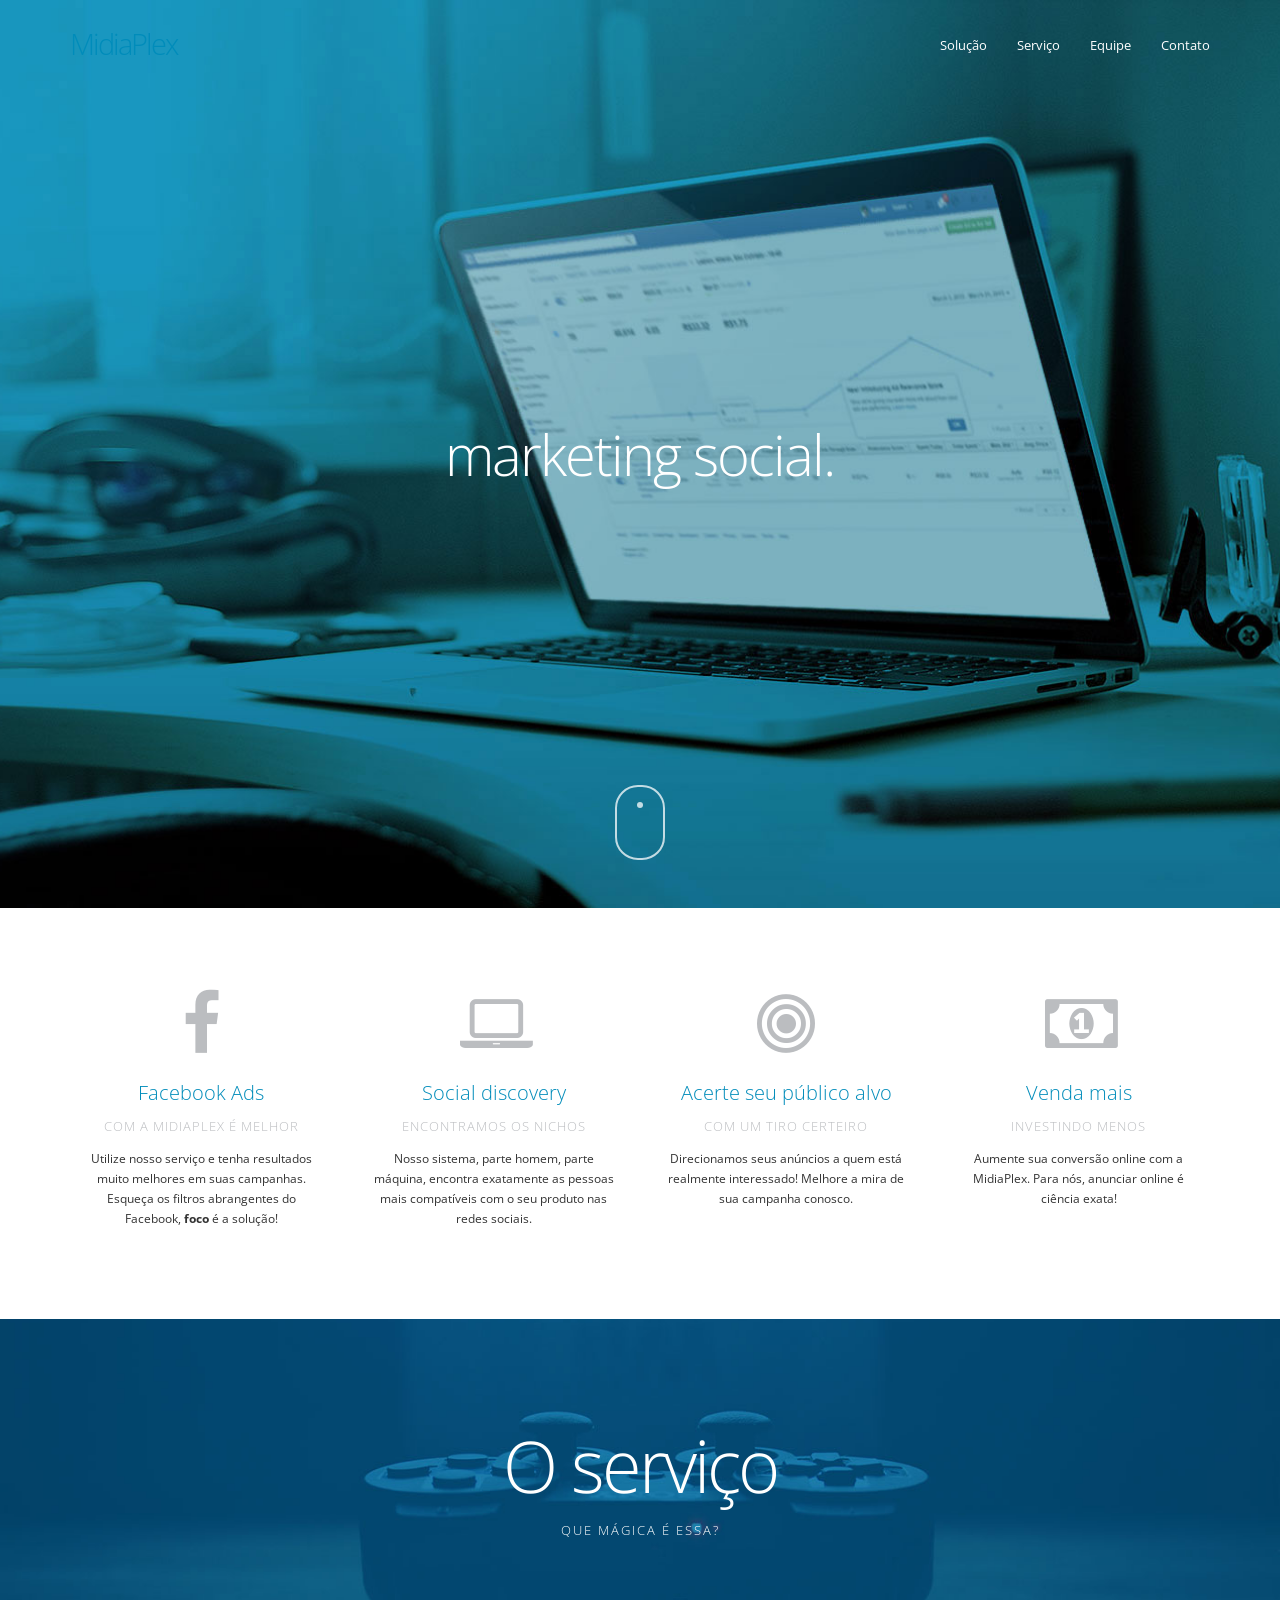
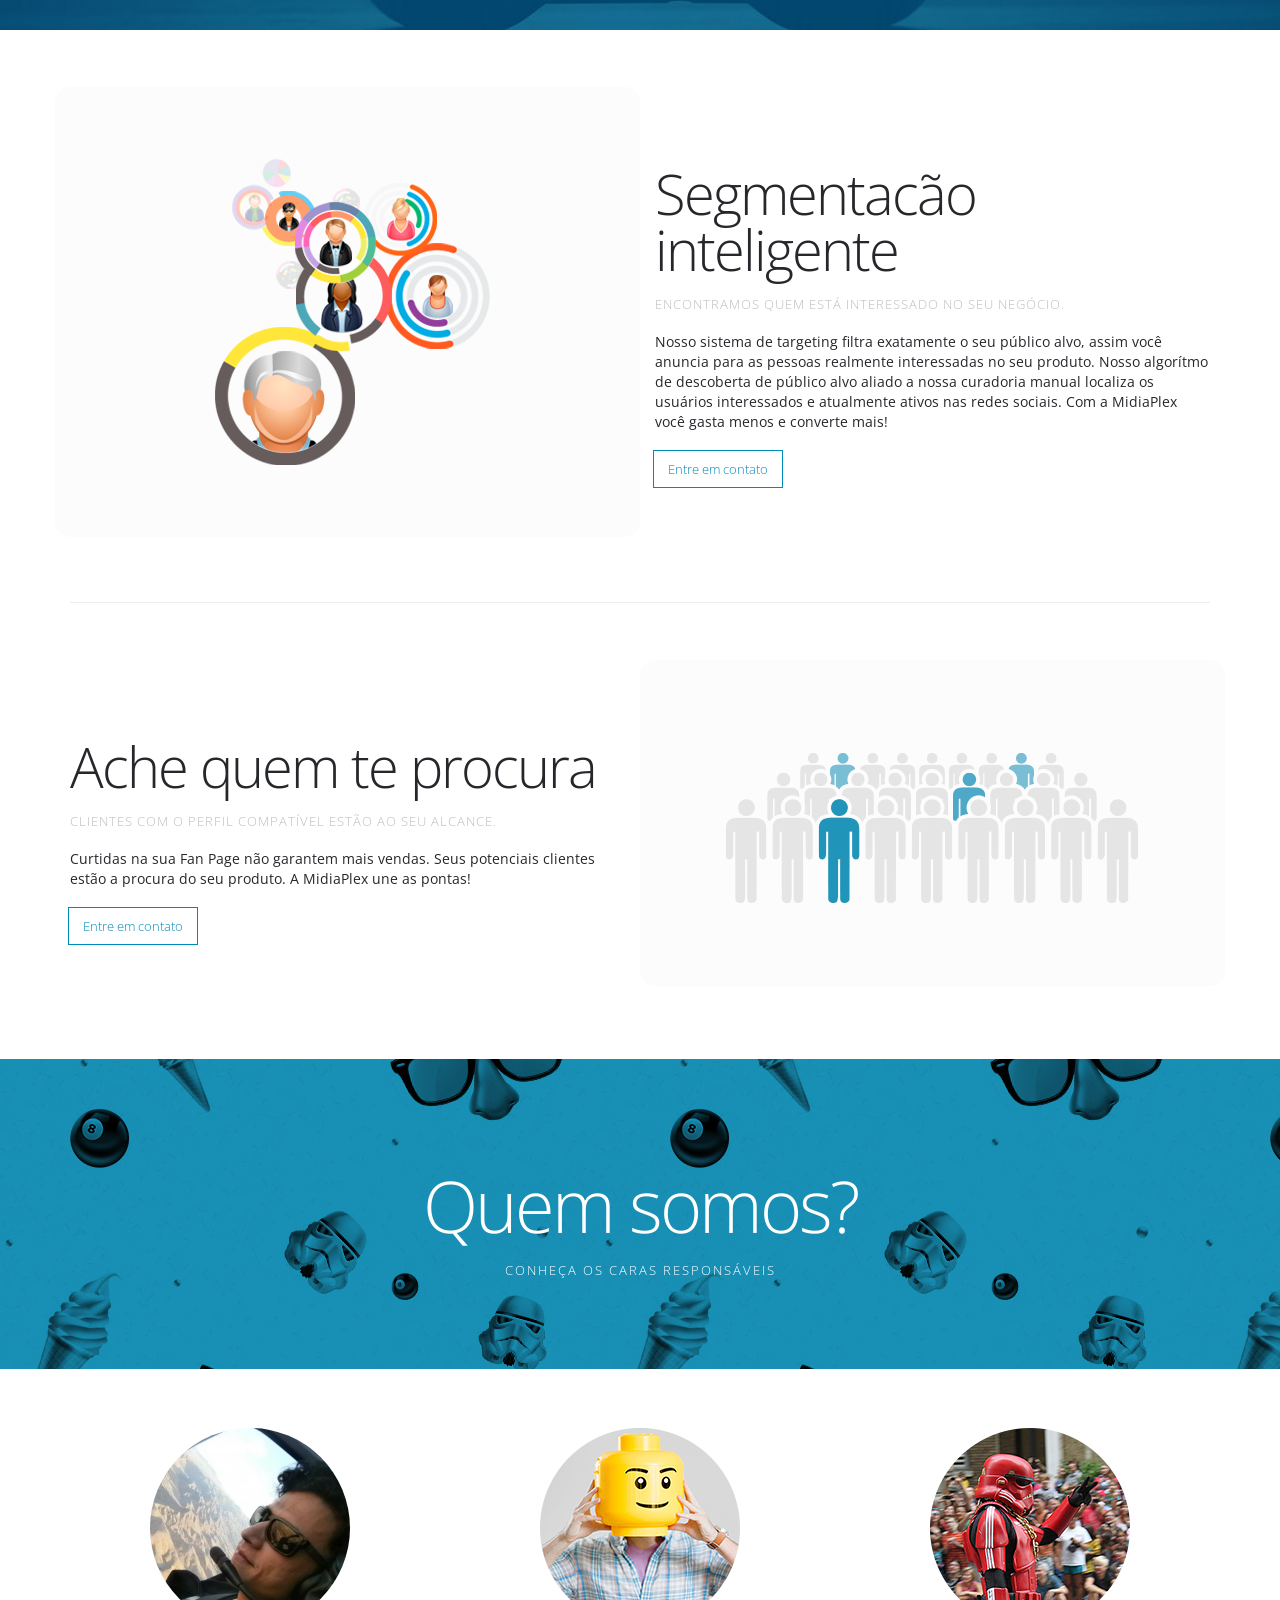
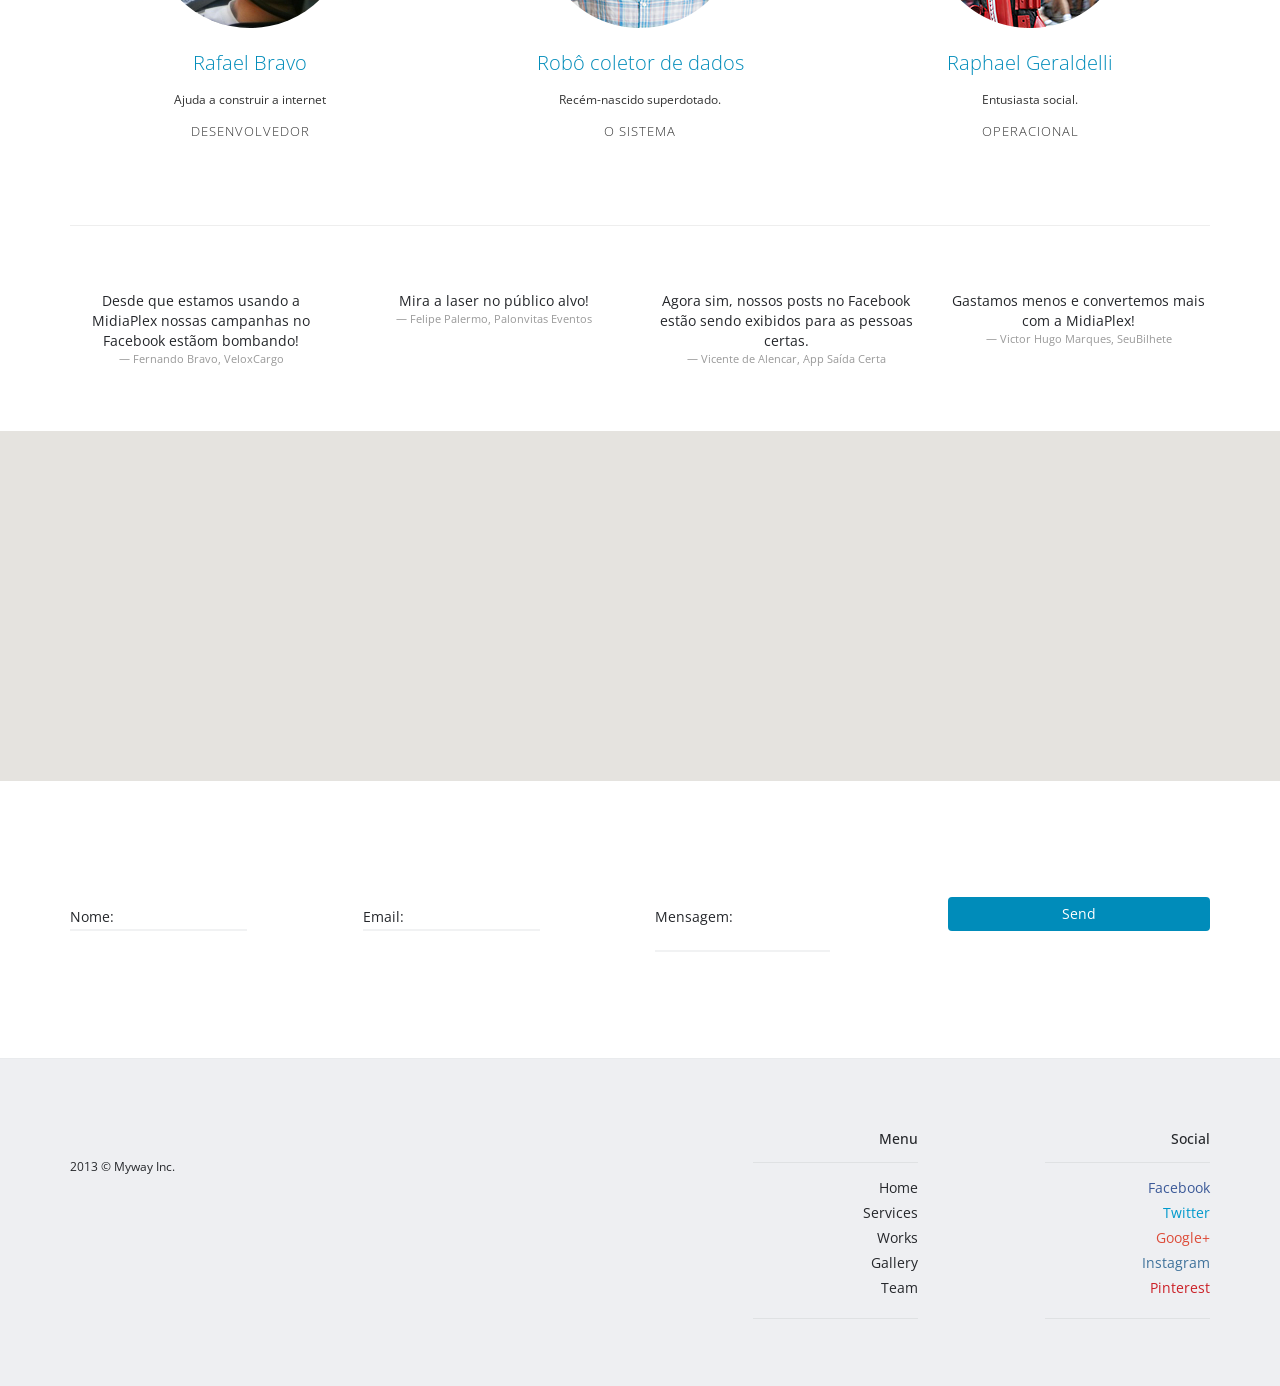
==== index.html @ 5a97657f "index rename" ====
﻿<!DOCTYPE html>
<!-- saved from url=(0040) -->
<html lang="en" style="" class=" js flexbox flexboxlegacy canvas canvastext webgl touch geolocation postmessage websqldatabase indexeddb hashchange history draganddrop websockets rgba hsla multiplebgs backgroundsize borderimage borderradius boxshadow textshadow opacity cssanimations csscolumns cssgradients cssreflections csstransforms csstransforms3d csstransitions fontface generatedcontent video audio localstorage sessionstorage webworkers applicationcache svg inlinesvg smil svgclippaths">
<head>
    <meta http-equiv="Content-Type" content="text/html; charset=UTF-8">
    <link type="text/css" rel="stylesheet" href="./MyWay - Parallax Retina Bootstrap Multi-Purpose Template_files/css">
    <style type="text/css">
        .gm-style .gm-style-cc span, .gm-style .gm-style-cc a, .gm-style .gm-style-mtc div {
            font-size: 10px;
        }
    </style>
    <style type="text/css">
        @media print {
            .gm-style .gmnoprint, .gmnoprint {
                display: none;
            }
        }

        @media screen {
            .gm-style .gmnoscreen, .gmnoscreen {
                display: none;
            }
        }
    </style>
    <style type="text/css">
        .gm-style {
            font-family: Roboto,Arial,sans-serif;
            font-size: 11px;
            font-weight: 400;
            text-decoration: none;
        }
    </style>
    <!-- set the title of you site -->
    <title>MyWay - Parallax Retina Bootstrap Multi-Purpose Template</title>
    <!-- encoding -->
    <meta charset="utf-8">
    <!-- responsiveness, scaling... -->
    <meta name="viewport" content="width=device-width, initial-scale=1.0, maximum-scale=1.0, user-scalable=no">
    <!-- set the descritpion of you site -->
    <meta name="description" content="Responsive, Mobile First, Retina, Bootstrap 3, One Page, Multi Page, Multi-Purpose, Agency, Clean, Creative, Minimal">
    <!-- set author of your site -->
    <meta name="author" content="Awerest - interactive studio">
    <!-- IE compatibility modes -->
    <meta http-equiv="X-UA-Compatible" content="IE=edge">
    <!-- modernizr -->
    <div class="fit-vids-style" id="fit-vids-style" style="display: none;">­
    <style>
        .fluid-width-video-wrapper {
            width: 100%;
            position: relative;
            padding: 0;
        }

            .fluid-width-video-wrapper iframe, .fluid-width-video-wrapper object, .fluid-width-video-wrapper embed {
                position: absolute;
                top: 0;
                left: 0;
                width: 100%;
                height: 100%;
            }
    </style></div>
    <script type="text/javascript" async="" src="./MyWay - Parallax Retina Bootstrap Multi-Purpose Template_files/ga.js"></script>
    <script src="js/modernizr.js"></script>
    <!-- main Bootstrap styling -->
    <link rel="stylesheet" href="css/bootstrap.min.css">
    <!-- custom styling -->
    <link href="css/style.css" rel="stylesheet">
    <!-- iconic font - FontAwesome -->
    <link href="http://netdna.bootstrapcdn.com/font-awesome/4.0.3/css/font-awesome.css" rel="stylesheet">
    <!-- Google font -->
    <link href="http://fonts.googleapis.com/css?family=Open+Sans:300,400,700" rel="stylesheet">
    <!-- site thumbnail -->
    <link rel="image_src" href="assets/thumbnail.png">
    <!-- favicon -->
    <link rel="icon" type="image/ico" href="assets/favicon.ico">
    <!-- HTML5 Shim and Respond.js IE8 support of HTML5 elements and media queries. All other JS at the end of file. -->
    <!-- [if lt IE 9]>
        <script src="https://oss.maxcdn.com/libs/html5shiv/3.7.0/html5shiv.js"></script>
        <script src="js/respond.min.js"></script>
    <![endif]-->

</head>
<body data-spy="scroll" data-target=".navbar" data-offset="61">
    <svg xmlns="http://www.w3.org/2000/svg" xmlns:xlink="http://www.w3.org/1999/xlink" id="svg-source" height="0" version="1.1" style="position:absolute; margin-left: -100%">
        <div class="preloader" style="display: none;">
            <div class="spinner" style="display: none;">
                <div class="bounce1"></div>
                <div class="bounce2"></div>
                <div class="bounce3"></div>
            </div>
        </div>
        <!--start navigation-->
        <div class="navbar navbar-default navbar-fixed-top" role="navigation" data-start="background: rgba(255, 255, 255, .0); padding: 20px 0px;" data-90p="background: rgba(255, 255, 255, 1); padding: 5px 0px;">
            <div class="container">
                <div class="navbar-header">
                    <button type="button" class="navbar-toggle" data-toggle="collapse" data-target="#navbar-collapse">
                        <span class="sr-only">Toggle navigation</span>
                        <span class="icon-bar"></span>
                        <span class="icon-bar"></span>
                        <span class="icon-bar"></span>
                    </button>
                    <a class="navbar-brand" href="#intro">
                        <!--					<div data-0="background-image:!url(img/logo_white.png);" data-90="background-image:!url(img/logo.png)"></div>-->
                        <h1 class="mpLogo">MidiaPlex</h1>
                    </a>
                </div>
                <div class="collapse navbar-collapse" id="navbar-collapse">
                    <ul class="nav navbar-nav navbar-right">
                        <li class="active"><a href="#intro" data-start="color: rgb(255, 255, 255);" data-90p="color: rgb(37, 39, 43);">Home</a></li>
                        <li><a href="#services" data-start="color: rgb(255, 255, 255);" data-90p="color: rgb(37, 39, 43);">Solução</a></li>
                        <li><a href="#works-top" data-start="color: rgb(255, 255, 255);" data-90p="color: rgb(37, 39, 43);">Serviço</a></li>
                        <li><a href="#gallery-top" data-start="color: rgb(255, 255, 255);" data-90p="color: rgb(37, 39, 43);">Equipe</a></li>
                        <li><a href="#contact-top" data-start="color: rgb(255, 255, 255);" data-90p="color: rgb(37, 39, 43);">Contato</a></li>
                    </ul>
                </div>
            </div>
        </div>
        <section id="intro" data-start="background-position: 50% 0px;" data-90p="background-position: 50% 200px;">
            <div class="container-fluid text-center">
                <div class="row">
                    <div class="col-xs-8 col-xs-offset-2">
                        <div id="carousel_fade_intro" class="carousel slide">
                            <div class="carousel-inner">
                                <div class="item active" style="height: 908px;">
                                    <h1>MidiaPlex,</h1>
                                </div>
                                <div class="item" style="height: 908px;">
                                    <h1>marketing social.</h1>
                                </div>
                                <div class="item" style="height: 908px;">
                                    <h1>Atinja seu público alvo</h1>
                                </div>
                                <div class="item" style="height: 908px;">
                                    <h1>e melhore suas conversões!</h1>
                                </div>
                                <div class="item" style="height: 908px;">
                                    <h1>Entre em contato!</h1>
                                </div>
                            </div>
                        </div>
                    </div>
                </div>
            </div>
            <span class="scroll-btn hidden-xs">
                <a href="#services">
                    <span class="mouse"><span></span></span>
                </a>
            </span>
        </section>
        <section id="services">
            <div class="container">
                <div class="row divide">
                    <div class="col-sm-3">
                        <div class="thumbnail">
                            <div class="myway-icon-services">
                                <i class="fa fa-facebook"></i>
                            </div>
                            <div class="caption">
                                <h3>Facebook Ads</h3>
                                <h4>Com a MidiaPlex é melhor</h4>
                                <p><small>Utilize nosso serviço e tenha resultados muito melhores em suas campanhas. Esqueça os filtros abrangentes do Facebook, <b>foco</b> é a solução!</small></p>
                            </div>
                        </div>
                    </div>
                    <div class="col-sm-3">
                        <div class="thumbnail">
                            <div class="myway-icon-services">
                                <i class="fa fa-laptop"></i>
                            </div>
                            <div class="caption">
                                <h3>Social discovery</h3>
                                <h4>Encontramos os nichos</h4>
                                <p><small>Nosso sistema, parte homem, parte máquina, encontra exatamente as pessoas mais compatíveis com o seu produto nas redes sociais.</small></p>
                            </div>
                        </div>
                    </div>

                    <div class="col-sm-3">
                        <div class="thumbnail">
                            <div class="myway-icon-services">
                                <i class="fa fa-bullseye"></i>
                            </div>
                            <div class="caption">
                                <h3>Acerte seu público alvo</h3>
                                <h4>Com um tiro certeiro</h4>
                                <p><small>Direcionamos seus anúncios a quem está realmente interessado! Melhore a mira de sua campanha conosco.</small></p>
                            </div>
                        </div>
                    </div>
                    <div class="col-sm-3">
                        <div class="thumbnail">
                            <div class="myway-icon-services">
                                <i class="fa fa-money"></i>
                            </div>
                            <div class="caption">
                                <h3>Venda mais</h3>
                                <h4>Investindo menos</h4>
                                <p><small>Aumente sua conversão online com a MidiaPlex. Para nós, anunciar online é ciência exata!</small></p>
                            </div>
                        </div>
                    </div>
                </div>
            </div>
        </section>
        <!--start works header-->
        <div id="works-top" data-bottom-top="background-position: 50% -150px;" data-top-bottom="background-position: 50% 50px;">
            <h1 class="header">O serviço</h1>
            <p class="header">Que mágica é essa?</p>
        </div>
        <!--start works-->
        <section id="works">
            <div class="container">
                <div class="row divide">
                    <div class="col-sm-6" style="text-align: center;padding: 70px 0;background: #fcfcfc;border-radius: 15px;">
                        <img src="./assets/smartSegmentation.png" alt="" class="img-round">
                    </div>
                    <div class="col-sm-6 divide">
                        <h1>Segmentacão inteligente</h1>
                        <h4>Encontramos quem está interessado no seu negócio.</h4>
                        <p>Nosso sistema de targeting filtra exatamente o seu público alvo, assim você anuncia para as pessoas realmente interessadas no seu produto. Nosso algorítmo de descoberta de público alvo aliado a nossa curadoria manual localiza os usuários interessados e atualmente ativos nas redes sociais. Com a MidiaPlex você gasta menos e converte mais!</p>
                        <a href="#" class="btn btn-link">Entre em contato</a>
                    </div>
                </div>
                <hr>
                <div class="row divide">
                    <div class="col-sm-6 divide">
                        <h1>Ache quem te procura</h1>
                        <h4>Clientes com o perfil compatível estão ao seu alcance.</h4>
                        <p>Curtidas na sua Fan Page não garantem mais vendas. Seus potenciais clientes estão a procura do seu produto. A MidiaPlex une as pontas!</p>
                        <a href="#" class="btn btn-link">Entre em contato</a>
                    </div>
                    <div class="col-sm-6" style="text-align: center;padding: 83px 0;background: #fcfcfc;border-radius: 15px;">
                        <img src="./assets/selectedPeople.png" alt="" class="img-round">
                    </div>
                </div>
            </div>
        </section>
        <!--start features
            <section id="features">
                <div class="container">
                    <div class="row divide">
                        <div class="col-sm-8 col-sm-offset-2 text-center">
                            <div class="myway-icon-features" data-bottom-bottom="stroke-dashoffset: 150px;" data-center-top="stroke-dashoffset: 0px; fill: rgb(0, 140, 186)" data-center-center="fill: rgb(255, 255, 255)">
                                <svg viewBox="0 0 32 32">
                                    <use xlink:href="#globe"></use>
                                </svg>
                            </div>
                        </div>
                        <div class="col-sm-8 col-sm-offset-2 text-center">
                            <h1>Svg icons ftw!</h1>
                            <h4>Using Magical Unicorns and JavaScript Rainbows</h4>
                            <p>Despite the growing popularity of SVG, its time around and excellent browser support, we have a lack of good vector icon approaches. It's time to fill this gap and use SVG as icons in our web projects.</p>
                        </div>
                    </div>
                </div>
            </section>-->
        <!--start gallery header-->
        <section id="gallery-top" data-bottom-top="background-position: 50% -150px;" data-top-bottom="background-position: 50% 50px;">
            <h1 class="header">Quem somos?</h1>
            <p class="header">Conheça os caras responsáveis</p>
        </section>
        <!--start team-->
        <section id="team">
            <div class="container">
                <div class="row">
                    <div class="col-sm-4 divide">
                        <div class="thumbnail">
                            <div class="team-img">
                                <img src="./assets/rbravorj.jpeg" class="img-circle" style="max-width:200px;max-height:200px;" alt="">
                                <div class="team-overlay">
                                    <div class="myway-icon-team">
                                        <a href="#" target="_blank">
                                            <svg viewBox="0 0 32 32">
                                                <use xlink:href="https://www.linkedin.com/profile/view?id=90850587"></use>
                                            </svg>
                                        </a>
                                        <a href="#" target="_blank">
                                            <svg viewBox="0 0 32 32">
                                                <use xlink:href="http://www.facebook.com/rbravorj"></use>
                                            </svg>
                                        </a>
                                    </div>
                                </div>
                            </div>
                            <div class="caption">
                                <h3>Rafael Bravo</h3>
                                <p><small>Ajuda a construir a internet</small></p>
                                <h4>Desenvolvedor</h4>
                            </div>
                        </div>
                    </div>
                    <div class="col-sm-4 divide">
                        <div class="thumbnail">
                            <div class="team-img">
                                <img src="./assets/team-2.png" alt="">
                                <div class="team-overlay">
                                    <div class="myway-icon-team">
                                        <a href="#" target="_blank">
                                            <svg viewBox="0 0 32 32">
                                                <use xlink:href="#dribbble"></use>
                                            </svg>
                                        </a>
                                        <a href="#" target="_blank">
                                            <svg viewBox="0 0 32 32">
                                                <use xlink:href="#twitter"></use>
                                            </svg>
                                        </a>
                                    </div>
                                </div>
                            </div>
                            <div class="caption">
                                <h3>Robô coletor de dados</h3>
                                <p><small>Recém-nascido superdotado.</small></p>
                                <h4>O Sistema</h4>
                            </div>
                        </div>
                    </div>
                    <div class="col-sm-4 divide">
                        <div class="thumbnail">
                            <div class="team-img">
                                <img src="./assets/team-3.png" alt="">
                                <div class="team-overlay">
                                    <div class="myway-icon-team">
                                        <a href="#" target="_blank">
                                            <svg viewBox="0 0 32 32">
                                                <use xlink:href="#"></use>
                                            </svg>
                                        </a>
                                    </div>
                                </div>
                            </div>
                            <div class="caption">
                                <h3>Raphael Geraldelli</h3>
                                <p><small>Entusiasta social.</small></p>
                                <h4>Operacional</h4>
                            </div>
                        </div>
                    </div>
                </div>
                <hr>
                <div class="row">
                    <div class="col-sm-3">
                        <div class="thumbnail testimonial">
                            <blockquote>
                                <p>
                                    Desde que estamos usando a MidiaPlex nossas campanhas no Facebook estãom bombando!
                                    <small>Fernando Bravo, VeloxCargo</small>
                                </p>
                            </blockquote>
                        </div>
                    </div>
                    <div class="col-sm-3">
                        <div class="thumbnail testimonial">
                            <blockquote>
                                <p>
                                    Mira a laser no público alvo!
                                    <small>Felipe Palermo, Palonvitas Eventos</small>
                                </p>
                            </blockquote>
                        </div>
                    </div>
                    <div class="col-sm-3">
                        <div class="thumbnail testimonial">
                            <blockquote>
                                <p>
                                    Agora sim, nossos posts no Facebook estão sendo exibidos para as pessoas certas.
                                    <small>Vicente de Alencar, App Saída Certa</small>
                                </p>
                            </blockquote>
                        </div>
                    </div>
                    <div class="col-sm-3">
                        <div class="thumbnail testimonial">
                            <blockquote>
                                <p>
                                    Gastamos menos e convertemos mais com a MidiaPlex!
                                    <small>Victor Hugo Marques, SeuBilhete</small>
                                </p>
                            </blockquote>
                        </div>
                    </div>
                </div>
            </div>
        </section>
        <!--start contact header-->
        <section id="contact-top">
            <div class="gmap" style="position: relative; overflow: hidden; transform: translateZ(0px); background-color: rgb(229, 227, 223);"></div>
        </section>
        <!--start contact-->
        <section id="contact">
            <div class="container">
                <div class="row divide">
                    <form action="js/sendmail.php" class="form-inline flowuplabels" role="form" method="post" id="contactForm">
                        <div class="form-group col-md-3 col-sm-6 fl_wrap">
                            <label class="fl_label" for="name">Nome:</label>
                            <input type="text" name="name" value="" id="name" class="form-control fl_input">
                        </div>
                        <div class="form-group col-md-3 col-sm-6 fl_wrap">
                            <label class="fl_label" for="email">Email:</label>
                            <input type="text" name="email" value="" id="email" class="form-control fl_input">
                        </div>
                        <span class="honeypot form-group col-md-3 col-sm-6 fl_wrap">
                            <label class="fl_label" for="last">Honeypot:</label>
                            <input type="text" name="last" value="" id="last" class="form-control fl_input">
                        </span>
                        <div class="form-group col-md-3 col-sm-6 fl_wrap">
                            <label class="fl_label" for="message">Mensagem:</label>
                            <textarea name="message" value="" id="message" class="form-control fl_input"></textarea>
                        </div>
                        <div class="form-group col-md-3 col-sm-6">
                            <button type="submit" value="Send" id="submit" class="btn btn-fancy btn-block">Send</button>
                        </div>
                        <div class="form-group col-xs-12">
                            <div class="message">
                                <div class="alert"></div>
                            </div>
                        </div>
                    </form>
                </div>
            </div>
        </section>
        <!--start footer-->
        <section id="footer">
            <div class="container">
                <div class="row divide">
                    <!--logo and copyright-->
                    <div class="col-sm-3">
                        <a href="#intro" class="brand"><img src="./MyWay - Parallax Retina Bootstrap Multi-Purpose Template_files/logo.png" alt=""></a>
                        <p><small>2013 © Myway Inc.</small></p>
                        <br>
                    </div>
                    <!--footer menu-->
                    <div class="col-sm-2 col-sm-offset-4">
                        <ul>
                            <li><h5>Menu</h5></li>
                            <li><a href="#intro">Home</a></li>
                            <li><a href="#services">Services</a></li>
                            <li><a href="#works-top">Works</a></li>
                            <li><a href="#gallery-top">Gallery</a></li>
                            <li><a href="#team-top">Team</a></li>
                        </ul>
                    </div>
                    <!--link to social networks-->
                    <div class="col-sm-2 col-sm-offset-1">
                        <ul>
                            <li><h5>Social</h5></li>
                            <li><a class="facebook" href="http://www.facebook.com/awerest" target="_blank">Facebook</a></li>
                            <li><a class="twitter" href="http://www.twitter.com/awerest" target="_blank">Twitter</a></li>
                            <li><a class="google" href="https://plus.google.com/u/0/104533843132286032110/posts" target="_blank">Google+</a></li>
                            <li><a class="instagram" href="http://www.instagram.com/awerest" target="_blank">Instagram</a></li>
                            <li><a class="pinterest" href="http://www.pinterest.com/awerest" target="_blank">Pinterest</a></li>
                        </ul>
                    </div>
                </div>
            </div>
        </section>
        <!-- end footer -->
        <!-- start back to top button -->
        <div class="hidden-xs">
            <a href="#intro" class="go-top" data-0="opacity: 0;" data-1000="opacity: 1;">Go Top</a>
        </div>
        <!-- end back to top button -->
        <!-- start scripts - IMPORTANT: all scripts except modernizr and html5shiv MUST be loaded after jquery-v.min.js as now -->
        <!-- jQuery -->
        <script src="js/jquery.min.js"></script>
        <!-- main bootstrap js -->
        <script src="js/bootstrap.min.js"></script>
        <!-- retina support -->
        <script src="js/retina.js"></script>
        <!-- smooth scroll on page -->
        <script src="js/jquery.scrollto.min.js"></script>
        <script src="js/jquery.easing.js"></script>
        <!-- responsive embed videos -->
        <script src="js/jquery.fitvids.min.js"></script>
        <!-- custom scrollbar and smooth scroll -->
        <script src="js/jquery.nicescroll.min.js"></script>
        <script src="js/smoothscroll.js"></script>
        <script src="js/jquery.localscroll.min.js"></script>
        <!-- animated elements -->
        <script src="js/imagesloaded.min.js"></script>
        <script src="js/skrollr.js"></script>
        <!--[if lt IE 9]>
            <script src="skrollr.ie.js"></script>
        <![endif]-->
        <!-- gallery lightbox -->
        <script src="js/ekko-lightbox.min.js"></script>
        <!-- background stretch and slide -->
        <script src="js/jquery.backstretch.min.js"></script>
        <!-- contact form and google map -->
        <script src="http://maps.google.com/maps/api/js?sensor=false"></script>
        <script src="js/jquery.gmap.min.js"></script>
        <script src="js/jquery.form.js"></script>
        <script src="js/jquery.flowuplabels.js"></script>
        <!-- custom scripts and triggers -->
        <script src="js/custom.js"></script>
        <!-- Google analytics -->
        <script type="text/javascript">
            var _gaq = _gaq || [];
            _gaq.push(['_setAccount', 'YOUR GOOGLE ANALYTICS CODE']);
            _gaq.push(['_trackPageview']);

            (function () {
                var ga = document.createElement('script'); ga.type = 'text/javascript'; ga.async = true;
                ga.src = ('https:' == document.location.protocol ? 'https://ssl' : 'http://www') + '.google-analytics.com/ga.js';
                var s = document.getElementsByTagName('script')[0]; s.parentNode.insertBefore(ga, s);
            })();
        </script>
        <!--end scripts-->

</body>
</html>
---- css/style.css ----
/*

Template Name: Myway
Template Demo: http://awerest.com/demo/myway
Purchase: http://themeforest.net/item/myway-onepage-bootstrap-parallax-retina-template/4058880?ref=awerest
Author: Awerest
Author website: http://awerest.com
Description: Parallax Retina Bootstrap Multipurpose Template
Tags: Responsive, Mobile First, Retina, Bootstrap 3, One Page, Multi Page, Multi-Purpose, Agency, Clean, Creative, Minimal

Version: 2.0

---------------

Table of Contents:

1) General
2) Typography
3) Intro
4) Section Headers - Global
5) Services
6) Works
7) Gallery
8) Team
9) Contact
10) Footer
11) Navigation
12) Carousels
13) Preloader
14) Back to Top Button
15) Intro scroll button

*/

/* ==== 1) General ==== */

@-webkit-viewport   { width: device-width; }
@-moz-viewport      { width: device-width; }
@-ms-viewport       { width: device-width; }
@-o-viewport        { width: device-width; }
@viewport           { width: device-width; }

@import url("steadysets/steadysets.css");
@import url("linecons/linecons.css");
@import url("et-line/et-line.css");

body {
	font-family: 'Open Sans', sans-serif;
	color: #25272B;
}

::selection {
	background: #008cba;
	color:#fff;
}

::-moz-selection {
	background: #008cba;
	color:#fff;
}

.divide {
	margin-top: 5%;
	margin-bottom: 5%;
}

.divide-bottom {
	margin-bottom: 5%;
}

/* ==== 2) Typography ==== */

p {
	margin: 20px 0 0 0;
}

h1 {
	font-size: 56px;
	font-weight: 300;
	margin: 20px 0 0 0;
	line-height: 1;
	letter-spacing: -2px;
}

@media (max-width: 768px) {
	h1 {
		font-size: 42px;
		letter-spacing: -2px;
	}
}

@media (max-width: 480px) {
	h1 {
		font-size: 28px;
		letter-spacing: -1px;
	}
}

h3 {
	font-size: 20px;
	font-weight: 300;
}

h4 {
	font-size: 13px;
	text-transform: uppercase;
	letter-spacing: 1px;
	font-weight: 300;
}

a {
	color: #25272B;
	transition: 0.2s;
	-moz-transition: 0.2s;
	-webkit-transition: 0.2s;
	-o-transition: 0.2s;
}

a:hover {
	color: #949598;
	text-decoration: none;
	transition: 0.2s;
	-moz-transition: 0.2s;
	-webkit-transition: 0.2s;
	-o-transition: 0.2s;
}

textarea:focus, input:focus, a:focus, *:focus {
	outline: none;
}

.btn:focus, .btn:active:focus, .btn.active:focus {
	outline: 0;
}

/* ==== 3) Intro ==== */
.mpLogo {
    font-size:29px;
    position:relative;
    top:-6px;
    margin:0;
    color:#008cba;
}

#intro {
	min-height: 445px;
	background: #008cba url("../assets/intro_bg.jpg") no-repeat center center;
	-webkit-background-size: cover;
	background-size: cover;
}

#intro h1 {
	font-weight: 300;
	color: #fff;
	position: absolute;
	top: 50%;
	left: 50%;
	right: 0;
	margin: auto;
	width: 100%;
	-webkit-transform: translate(-50%, -50%);
	-moz-transform: translate(-50%, -50%);
	transform: translate(-50%, -50%);
}

/* ==== 4) Sections Headers - Global ==== */

h1.header {
	font-size: 72px;
	color: #fff;
	text-align: center;
	margin-bottom: 15px;
	letter-spacing: -3px;
}

@media (max-width: 768px) {
	h1.header {
		font-size: 48px;
		letter-spacing: -2px;
	}
}

@media (max-width: 480px) {
	h1.header {
		font-size: 36px;
		letter-spacing: -1px;
	}
}

p.header {
	font-size: 13px;
	color: #fff;
	font-weight: 300;
	text-align: center;
	text-transform: uppercase;
	letter-spacing: 2px;
}

#services-top,
#works-top,
#gallery-top,
#team-top {
	padding: 90px 0;
}

@media (max-width: 767px) {
	#services-top,
	#works-top,
	#gallery-top,
	#team-top {
		padding: 50px 0;
	}
}

/* ==== 5) Services ==== */

#services {
	background: #fff;
}

.myway-icon-services, #services .fa {
	position: relative;
	width: 68px;
	height: 68px;
	display: inline-block;
	fill: rgba(187, 189, 192, 1);
	stroke: rgba(255, 255, 255, 1);
	stroke-width: 0.8px;
	stroke-linecap: butt;
	stroke-linejoin: bevel;
	stroke-dasharray: 0, 150;
	-webkit-transition: all 1s ease;
	-moz-transition: all 1s ease;
	-ms-transition: all 1s ease;
	-o-transition: all 1s ease;
	transition: all 1s ease;
}

@media (max-width: 767px) {
	.myway-icon-services {
		width: 48px;
		height: 48px;
	}
}
#services .thumbnail:hover .fa {
	color: rgba(0, 140, 186, 1) !important;
}

.thumbnail:hover > .myway-icon-services {
	fill: rgba(0, 140, 186, 1);
	stroke-dasharray: 150, 0;
}

.myway-icon-services:after {
	content: '';
	position: absolute;
	top: 0;
	left: 0;
	width: 100%;
	height: 100%;
}

#services .thumbnail {
	background: transparent;
	text-align: center;
	position: relative;
	padding: 0;
	margin: 25px 0;
	border: 0;
}

#services .thumbnail i {
	color: #bbbdc0;
	font-size: 68px;
}

@media (max-width: 767px) {
	#services .thumbnail i {
		font-size: 48px;
	}
}

#services .thumbnail h3 {
	color: #008cba;
	margin: 15px 0 0 0;
}

#services .thumbnail h4 {
	color: #bbbdc0;
	margin: 15px 0 0 0;
}

#services .thumbnail p {
	margin: 0;
	margin: 15px 0 0 0;
}

#features {
	background: #008cba;
}

#features h1 {
	color: #fff;
}

#features h4 {
	color: #fff;
}

#features p {
	color: #fff;
}

.myway-icon-features {
	position: relative;
	width: 180px;
	height: 180px;
	display: inline-block;
	fill: rgba(255, 255, 255, 1);
	stroke: rgba(255, 255, 255, 1);
	stroke-width: 0.02em;
	stroke-opacity: 1;
	stroke-linecap: butt;
	stroke-linejoin: bevel;
	stroke-dasharray: 150px;
	stroke-dashoffset: 150px;
	-webkit-transition: all .75s ease;
	-moz-transition: all .75s ease;
	-ms-transition: all .75s ease;
	-o-transition: all .75s ease;
	transition: all .75s ease;
}

@media (max-width: 767px) {
	.myway-icon-features {
		width: 90px;
		height: 90px;
	}
}

.myway-icon-features:after {
	content: '';
	position: absolute;
	top: 0;
	left: 0;
	width: 100%;
	height: 100%;
}

/* ==== 6) Works ==== */

#works-top {
	background: url("../assets/works_bg.jpg") no-repeat center center;
	background-size: cover;
}

#works {
	background: #fff;
}

#works h1 {
	margin: 20px 0 0 0;
}

#works h4 {
	color: #bbbdc0;
	margin: 20px 0 0 0;
}

#works p {
	margin: 20px 0 0 0;
}

.btn.btn-link {
	font-weight: 300;
	font-size: 13px;
	background-color: transparent;
	color:  #008cba;
	border: 0;
	border-radius: 0;
	outline: 1px solid;
	outline-offset: 1px;
	outline-color: rgba(0, 140, 186, 1);
	margin: 20px 0 0 0;
	padding: 8px 13px;
	text-decoration: none;
	-webkit-transition: all .4s ease-in-out;
	-moz-transition: all .4s ease-in-out;
	-ms-transition: all .4s ease-in-out;
	-o-transition: all .4s ease-in-out;
	transition: all .4s ease-in-out;
}

.btn.btn-link:hover {
	background-color:  #008cba;
	color: #fff;
	outline-offset: 10px;
	outline-color: rgba(0, 140, 186, 0);
}

/* ==== 7) Gallery ==== */

#gallery-top {
	background: url("../assets/gallery_bg.jpg");
}

#gallery {
	background: #fff;
}

#gallery .thumbnail {
	background: transparent;
	text-align: center;
	position: relative;
	padding: 0;
	margin: 0;
	border: 0;
}

.gallery-item {
	padding: 0;
}

.gallery-overlay {
	position: absolute;
	top: 0;
	left: 0;
	width: 100%;
	height: 100%;
	-webkit-transition: all 1s ease;
	-moz-transition: all 1s ease;
	-ms-transition: all 1s ease;
	-o-transition: all 1s ease;
	transition: all 1s ease;
}

.gallery-overlay:hover {
	background: rgba(0, 0, 0, .4);
}

.gallery-overlay .myway-icon-gallery {
	position: absolute;
	top: 50%;
	left: 50%;
	right: 0;
	-webkit-transform: translate(-50%, -50%);
	-moz-transform: translate(-50%, -50%);
	transform: translate(-50%, -50%);
	width: 68px;
	height: 68px;
	display: inline-block;
	fill: rgba(255, 255, 255, 0);
	stroke: rgba(255, 255, 255, 1);
	stroke-width: .05em;
	stroke-opacity: 1;
	stroke-linecap: butt;
	stroke-linejoin: bevel;
	stroke-dasharray: 0, 150;
	-webkit-transition: fill 1.5s, stroke-dasharray .75s, stroke-opacity 1.5s ease;
	-moz-transition: fill 1.5s, stroke-dasharray .75s, stroke-opacity 1.5s ease;
	-ms-transition: fill 1.5s, stroke-dasharray .75s, stroke-opacity 1.5s ease;
	-o-transition: fill 1.5s, stroke-dasharray .75s, stroke-opacity 1.5s ease;
	transition: fill 1.5s, stroke-dasharray .75s, stroke-opacity 1.5s ease;
}

@media (max-width: 767px) {
	.myway-icon-gallery {
		width: 48px;
		height: 48px;
	}
}

.gallery-overlay:hover > .myway-icon-gallery {
	fill: rgba(255, 255, 255, 1);
	stroke-dasharray: 150, 1;
	stroke-opacity: 0;
}

.myway-icon-gallery:after {
	content: '';
	position: absolute;
	top: 0;
	left: 0;
	width: 100%;
	height: 100%;
}

.modal-backdrop.in {
	-webkit-opacity: 0.95;
	-moz-opacity: 0.95;
	opacity: 0.95;
	background-color: #333333;
}

.ekko-lightbox .modal-content {
	-webkit-box-shadow: none;
	-moz-box-shadow: none;
	box-shadow: none;
	-webkit-border-radius: 0;
	-moz-border-radius: 0;
	border-radius: 0;
	border: none;
	background-color: transparent;
}

.ekko-lightbox .modal-header {
	border: 0;
	padding-left: 0;
	padding-right: 0;
}

.ekko-lightbox .modal-header .close {
	-webkit-opacity: 0.5;
	-moz-opacity: 0.5;
	opacity: 0.5;
	color: #fff;
	text-shadow: 0;
	font-weight: 100;
	margin-top: 5px;
}

.ekko-lightbox .modal-header .close:hover {
	-webkit-opacity: 1;
	-moz-opacity: 1;
	opacity: 1;
}

.ekko-lightbox .modal-header h4.modal-title {
	font-weight: 100;
	color: #fff;
	padding: 0;
}

.ekko-lightbox .modal-body {
	padding: 0;
}

.ekko-lightbox .modal-footer {
	-webkit-opacity: 0.9;
	-moz-opacity: 0.9;
	opacity: 0.9;
	border: 0;
	color: #fff;
	font-weight: 100;
	padding: 0;
}

.ekko-lightbox-nav-overlay a {
	-webkit-opacity: 0.9;
	-moz-opacity: 0.9;
	opacity: 0.9;
	text-shadow: none;
}

/* ==== 8) Team ==== */

#team-top {
	background: url("../assets/team_bg.jpg") no-repeat center center;
	-webkit-background-size: cover;
	background-size: cover;
}

#team {
	background: #fff;
}

#team .thumbnail, #team .team-img {
	background-color: transparent;
	position: relative;
	text-align: center;
	padding: 0;
	margin: 0;
	border: 0;
}

#team .thumbnail h3 {
	color: #008cba;
	margin: 15px 0 0 0;
}

#team .thumbnail h4 {
	font-size: 13px;
	font-weight: 300;
	margin: 15px 0 0 0;
	text-transform: uppercase;
}

#team .thumbnail p {
	margin: 15px 0 0 0;
}

.team-overlay {
	position: absolute;
	overflow: hidden;
	top: 0;
	left: 0;
	width: 100%;
	height: 100%;
}

.team-overlay .myway-icon-team {
	position: absolute;
	top: 110%;
	left: 50%;
	right: 0;
	display: inline-block;
	-webkit-transform: translate(-50%, -50%);
	-moz-transform: translate(-50%, -50%);
	transform: translate(-50%, -50%);
	-webkit-transition: top .2s ease;
	-moz-transition: top .2s ease;
	-ms-transition: top .2s ease;
	-o-transition: top .2s ease;
	transition: top .2s ease;
}

.team-overlay:hover > .myway-icon-team {
	top: 50%;
}

.team-overlay .myway-icon-team a {
	width: 42px;
	height: 42px;
	fill: rgba(255, 255, 255, 0);
	stroke: rgba(255, 255, 255, 1);
	stroke-width: 0.08em;
	stroke-opacity: 1;
	stroke-linecap: butt;
	stroke-linejoin: bevel;
	stroke-dasharray: 0, 150;
	stroke-dashoffset: 150px;
	filter: drop-shadow(0px 0px 20px #000);
	-webkit-filter: drop-shadow(0px 0px 30px #000);
	-webkit-transition: fill 2s, stroke-dasharray 1s, stroke-opacity 2s, filter 1s ease;
	-moz-transition: fill 2s, stroke-dasharray 1s, stroke-opacity 2s, filter 1s ease;
	-ms-transition: fill 2s, stroke-dasharray 1s, stroke-opacity 2s, filter 1s ease;
	-o-transition: fill 2s, stroke-dasharray 1s, stroke-opacity 2s, filter 1s ease;
	transition: fill 2s, stroke-dasharray 1s, stroke-opacity 2s, filter 1s ease;
}

.team-overlay:hover > .myway-icon-team a {
	fill: rgba(255, 255, 255, 1);
	stroke-dasharray: 150, 1;
	stroke-opacity: 0;
}

.myway-icon-team svg {
	padding: 5px;
	display: inline-block;
	max-width: 42px;
}

.myway-icon-team a:after {
	content: '';
	position: absolute;
	top: 0;
	left: 0;
	width: 100%;
	height: 100%;
}

.myway-icon-team a {
	position: relative;
	display: inline-block;
	z-index: 1;
	-webkit-transition: fill 2s, stroke-dashoffset 1s, top .2s, filter 1s ease;
	-moz-transition: fill 2s, stroke-dashoffset 1s, top .2s, filter 1s ease;
	-ms-transition: fill 2s, stroke-dashoffset 1s, top .2s, filter 1s ease;
	-o-transition: fill 2s, stroke-dashoffset 1s, top .2s, filter 1s ease;
	transition: fill 2s, stroke-dashoffset 1s, top .2s, filter 1s ease;
}

.myway-icon-team a:after {
	content:"";
	position: absolute;
	top: 0;
	left: 0;
	bottom: 0;
	right: 0;
}

.testimonial blockquote {
	font-size: 14px;
	position: relative;
	padding: 30px 0 45px 0;
	margin: 0;
	top: 0;
	border-left: 0;
	min-height: 185px;
	-webkit-transition: all .3s ease;
	-moz-transition: all .3s ease;
	-ms-transition: all .3s ease;
	-o-transition: all .3s ease;
	transition: all .3s ease;
}

.testimonial:hover > blockquote {
	top: -5px;
	box-shadow: 0 5px 0 rgba(0, 140, 186, 1);
}

/* ==== 9) Contact ==== */

.gmap {
	height: 350px;
}

@media (max-width: 568px){
	.gmap {
		height: 200px;
	}
}

#contact  {
	background: #fff;
}

.form-control, .form-control:focus {
	color: #25272B;
	border: 0;
	outline: none;
	resize: none;
	background: #eeeff2;
	-webkit-border-radius: 0;
	-moz-border-radius: 0;
	border-radius: 0;
	-webkit-box-shadow: none;
	-moz-box-shadow: none;
	-ms-box-shadow: none;
	-o-box-shadow: none;
	box-shadow: none;
}

.sr-only {
	position: absolute;
	width: 1px;
	height: 1px;
	padding: 0;
	margin: -1px;
	overflow: hidden;
	clip: rect(0 0 0 0);
	border: 0;
}

.form-group {
	margin-top: 5%;
}

@media (min-width: 768px) {
	.form-group {
		display: inline-block;
	}
}

.form-group, label {
	font-weight: 400;
	line-height: 1.2;
}

.honeypot {
	display: none !important;
}

form .btn {
	background: #008cba;
	color: #fff;
	display: inline-block;
	margin: 0;
	-webkit-transition: all .1s linear;
	-moz-transition: all .1s linear;
	-o-transition: all .1s linear;
	transition: all .1s linear;
}

form .btn:hover {
	background: #0079ad;
	color: #fff;
}

form .btn:focus {
	background: #008cba;
	color: #fff;
	outline: 0 auto transparent;
	outline-offset: -2px;
}

.flowuplabels .fl_wrap {
	height: 45px;
	position: relative;
	-webkit-box-sizing: border-box;
	-moz-box-sizing: border-box;
	box-sizing: border-box;
}

.flowuplabels .fl_label {
	top: 12px;
	position: absolute;
	z-index: 3;
	-webkit-transition: all .1s linear;
	-moz-transition: all .1s linear;
	-o-transition: all .1s linear;
	transition: all .1s linear;
}

.flowuplabels .fl_input {
	background: none;
	border: none;
	border-bottom: 2px solid #f1f2f3;
	border-radius: 0;
	padding: 13px 0 0 0;
	z-index: 2;
	-webkit-box-sizing:border-box;
	-moz-box-sizing:border-box;
	box-sizing:border-box;
}
 
.flowuplabels .fl_wrap.focused .fl_label,
.flowuplabels .fl_wrap.populated .fl_label {
	top: -5px;
	font-size: 12px;
}

.flowuplabels .fl_wrap.focused .fl_label {
	color: #008cba;
}

.message {
	display: none;
}

#form-alert {
	padding: 5px 15px 5px 15px;
	margin: 15px 0 0 0;
}

.alert li {
	list-style: none;
	display: inline-block;
}

.alert-danger {
	border-width: 1px;
	border-radius: 0;
	color: #b94a48;
}

.alert-succes {
	border-width: 1px;
	border-radius: 0;
	color: #468847;
}

/* ==== 10) Footer ==== */

#footer {
	background-color: #eeeff2;
	border-top: 1px solid #e9ebed;
}

#footer .col-sm-2 ul {
	border-bottom: 1px solid #dfe1e3;
	padding-bottom: 15px;
}

#footer ul {
	list-style: none;
	-webkit-padding-start: 0px;
}

#footer li {
	padding-bottom: 5px;
	text-align: right;
}

@media (max-width: 767px) {
	#footer li {
		text-align: left;
	}
}

#footer img {
	padding: 15px 0 0 0;
}

#footer h5 {
	border-bottom: 1px solid #dfe1e3;
	padding-bottom: 15px;
	margin-top: 15px;
}

#footer .facebook {
	color: #3B5998;
}

#footer .twitter {
	color: #09C;
}

#footer .google {
	color: #dd4b38;
}

#footer .instagram {
	color: #3F729B;
}

#footer .pinterest {
	color: #CB2027;
}

#footer .facebook:hover,
#footer .twitter:hover,
#footer .pinterest:hover,
#footer .instagram:hover,
#footer .google:hover {
	opacity: 0.6;
}

/* ==== 11) Navigation ==== */

.navbar-default {
	background-color: #fff;
	border-color: transparent;
	padding: 5px 0px;
}

@media (max-width: 767px) {
	.navbar-default {
		background-color: #fff !important;
	}
	.navbar a {
		color: #25272B !important;
	}
}

.navbar-default .navbar-collapse {
	border-color: #f8f8f8;
}

.navbar-fixed-top {
	position: fixed;
}

.navbar-brand {
	line-height: 0;
}

.nav li:first-child {
	display: none;
}

.nav a {
	color: #25272B;
}

.nav a:hover {
	color: #cfd1d4 !important;
}

.nav .active a {
	color: #cfd1d4 !important;
}

.navbar a {
	font-size: 13px;
	text-align: center;
	padding: 15px;
}

.navbar a, .navbar .active a:hover, .navbar .active a:focus {
	background-color: transparent !important;
}

.navbar-default .navbar-toggle .icon-bar {
	background-color: #ddd;
}

.navbar-default .navbar-toggle:hover, .navbar-default .navbar-toggle:focus {
	background-color: transparent;
}

/* ==== 12) Carousels ==== */

.carousel-control.left, .carousel-control.right {
	background-image: none;
	background: none;
	width: 10%;
	border: none;
	text-shadow: none;
	color: #333;
	z-index: 3;
}

.carousel-control.btn:active {
	-webkit-box-shadow: none;
	-moz-box-shadow: none;
	box-shadow: none;
}

.carousel-inner .item {
	text-align: center;
	opacity: 0;
	filter: alpha(opacity=0);
	-webkit-backface-visibility: hidden;
	-webkit-transform: translate(0);
	-webkit-transition: opacity 0.5s ease-in-out;
	-moz-transition: opacity 0.5s ease-in-out;
	-ms-transition: opacity 0.5s ease-in-out;
	-o-transition: opacity 0.5s ease-in-out;
	transition: opacity 0.5s ease-in-out;
}

.carousel-inner .item.active {
	opacity: 1;
	filter: alpha(opacity=100);
}

.carousel-inner .active.left,
.carousel-inner .active.right {
	opacity: 0;
	filter: alpha(opacity=0);
	left: 0;
	z-index: 2;
}

.carousel-inner .next,
.carousel-inner .prev {
	left: 0;
	z-index: 1;
}

/* ==== 13) Preloader ==== */

.preloader {
	position: fixed;
	top: 0;
	left: 0;
	right: 0;
	bottom: 0;
	background-color: #008cba;
	z-index: 9999;
}

.spinner {
	font-weight: 300;
	color: #fff;
	position: absolute;
	top: 50%;
	left: 50%;
	right: 0;
	width: 70px;
	-webkit-transform: translate(-50%, -50%);
	-moz-transform: translate(-50%, -50%);
	transform: translate(-50%, -50%);
}

.spinner > div {
	width: 18px;
	height: 18px;
	background-color: #fff;
	border-radius: 100%;
	display: inline-block;
	-webkit-animation: bouncedelay 1.4s infinite ease-in-out;
	animation: bouncedelay 1.4s infinite ease-in-out;
	-webkit-animation-fill-mode: both;
	animation-fill-mode: both;
}

.spinner .bounce1 {
	-webkit-animation-delay: -0.32s;
	animation-delay: -0.32s;
}

.spinner .bounce2 {
	-webkit-animation-delay: -0.16s;
	animation-delay: -0.16s;
}

@-webkit-keyframes bouncedelay {
	0%, 80%, 100% { -webkit-transform: scale(0.0) }
	40% { -webkit-transform: scale(1.0) }
}

@keyframes bouncedelay {
	0%, 80%, 100% { 
		transform: scale(0.0);
		-webkit-transform: scale(0.0);
	} 40% { 
		transform: scale(1.0);
		-webkit-transform: scale(1.0);
	}
}

/* ==== 14) Back to top button ==== */

.go-top {
	position: fixed;
	bottom: 1em;
	right: 1em;
	text-decoration: none;
	color: #fff;
	background: rgba(0, 0, 0, 0.3);
	font-size: 13px;
	padding: 1em;
}

.go-top:hover {
	background: rgba(0, 0, 0, 0.4);
	color: #fff;
}

/* ==== 15) Intro scroll button ==== */

.scroll-btn {
	display: block;
	position: absolute;
	left: 0;
	right: 0;
	bottom: 0px;
	text-align: center;
	opacity: .75;
}

.scroll-btn .mouse {
	position: relative;
	display: block;
	width: 50px;
	height: 75px;
	margin: 0 auto 40px;
	border: 2px solid #fff;
	border-radius: 23px;
}

.scroll-btn .mouse span {
	position: absolute;
	display: block;
	top: 25%;
	left: 50%;
	width: 6px;
	height: 6px;
	margin: -3px 0 0 -3px;
	background: #fff;
	border-radius: 50%;
	-webkit-animation: scroll 2s linear infinite;
	-moz-animation: scroll 2s linear infinite;
	animation: scroll 2s linear infinite;
}

@-webkit-keyframes scroll {
	0% {opacity: 1; top: 40%;}
	33% {opacity: 1; top: 25%;}
	66% {opacity: 0; top: 25%;}
	100% {opacity: 0; top: 40%;}
}

@-moz-keyframes scroll {
	0% {opacity: 1; top: 40%;}
	33% {opacity: 1; top: 25%;}
	66% {opacity: 0; top: 25%;}
	100% {opacity: 0; top: 40%;}
}

@keyframes scroll {
	0% {opacity: 1; top: 40%;}
	33% {opacity: 1; top: 25%;}
	66% {opacity: 0; top: 25%;}
	100% {opacity: 0; top: 40%;}
}
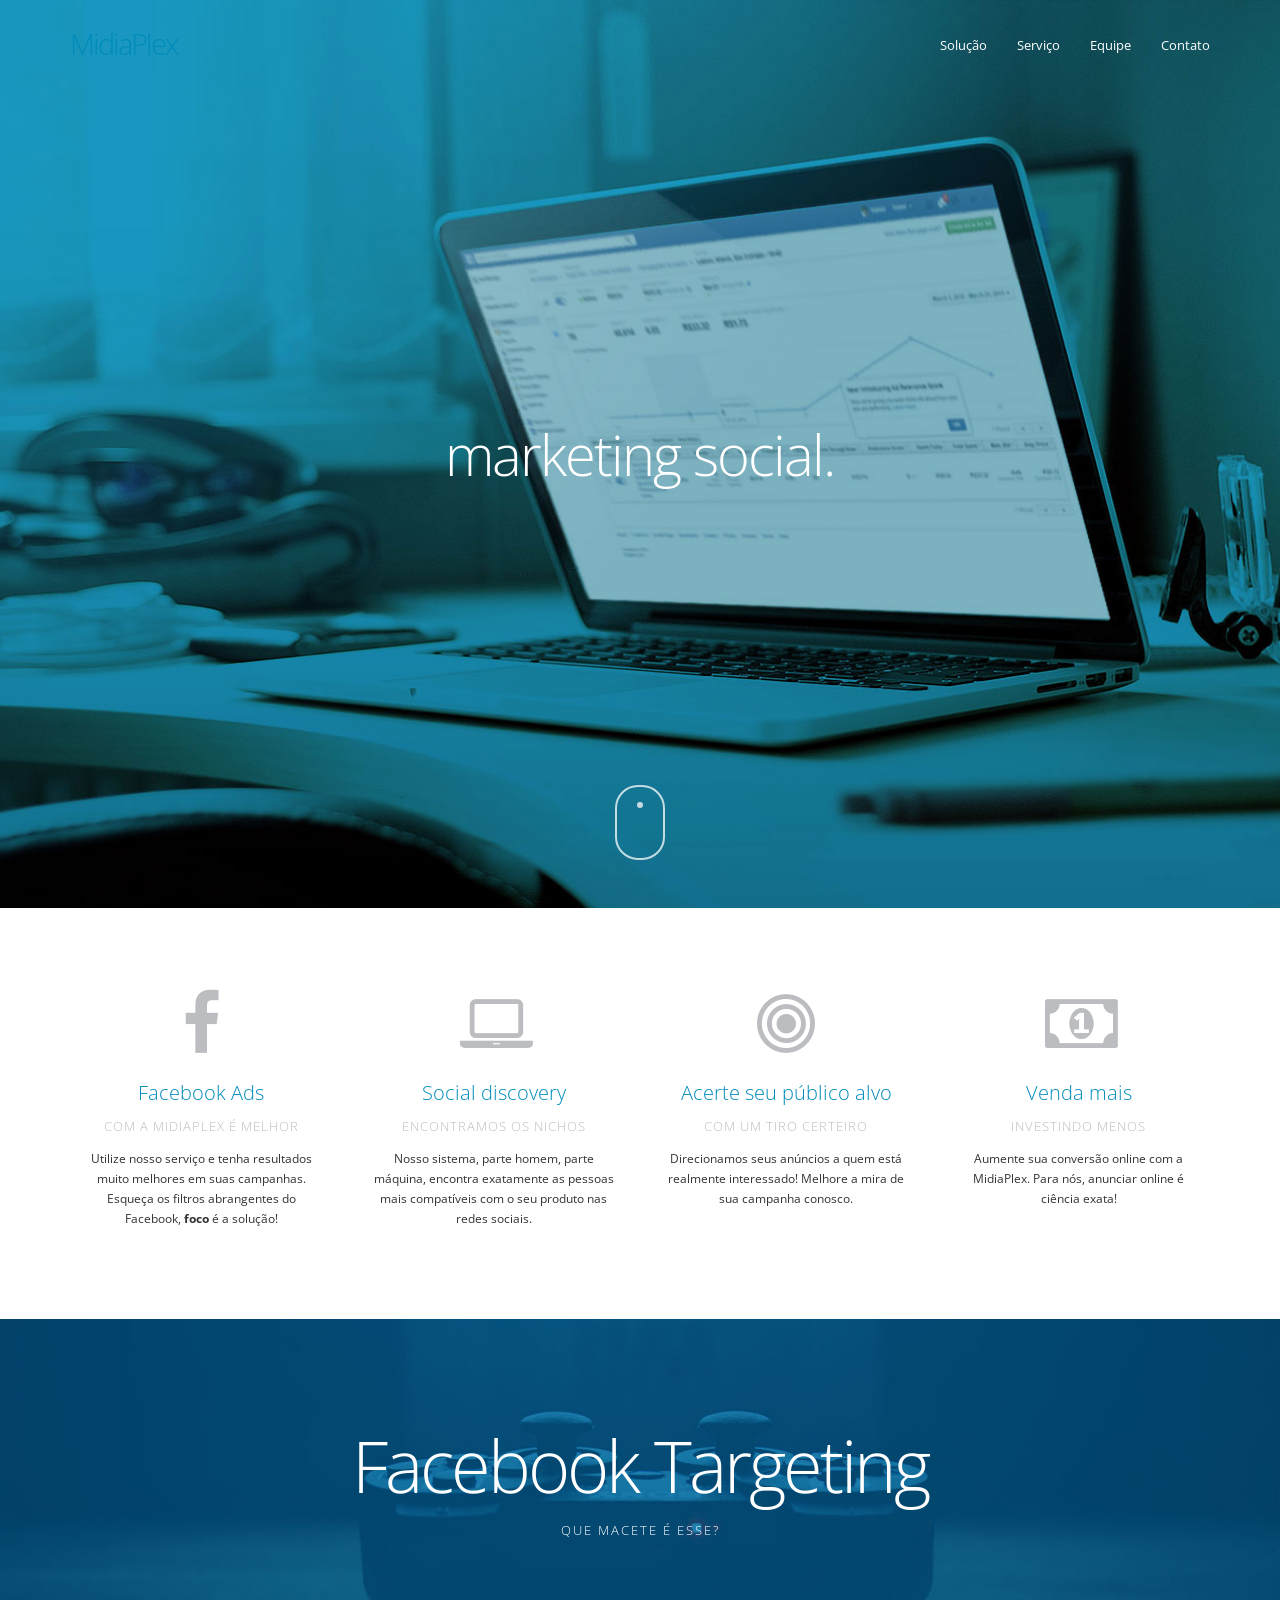
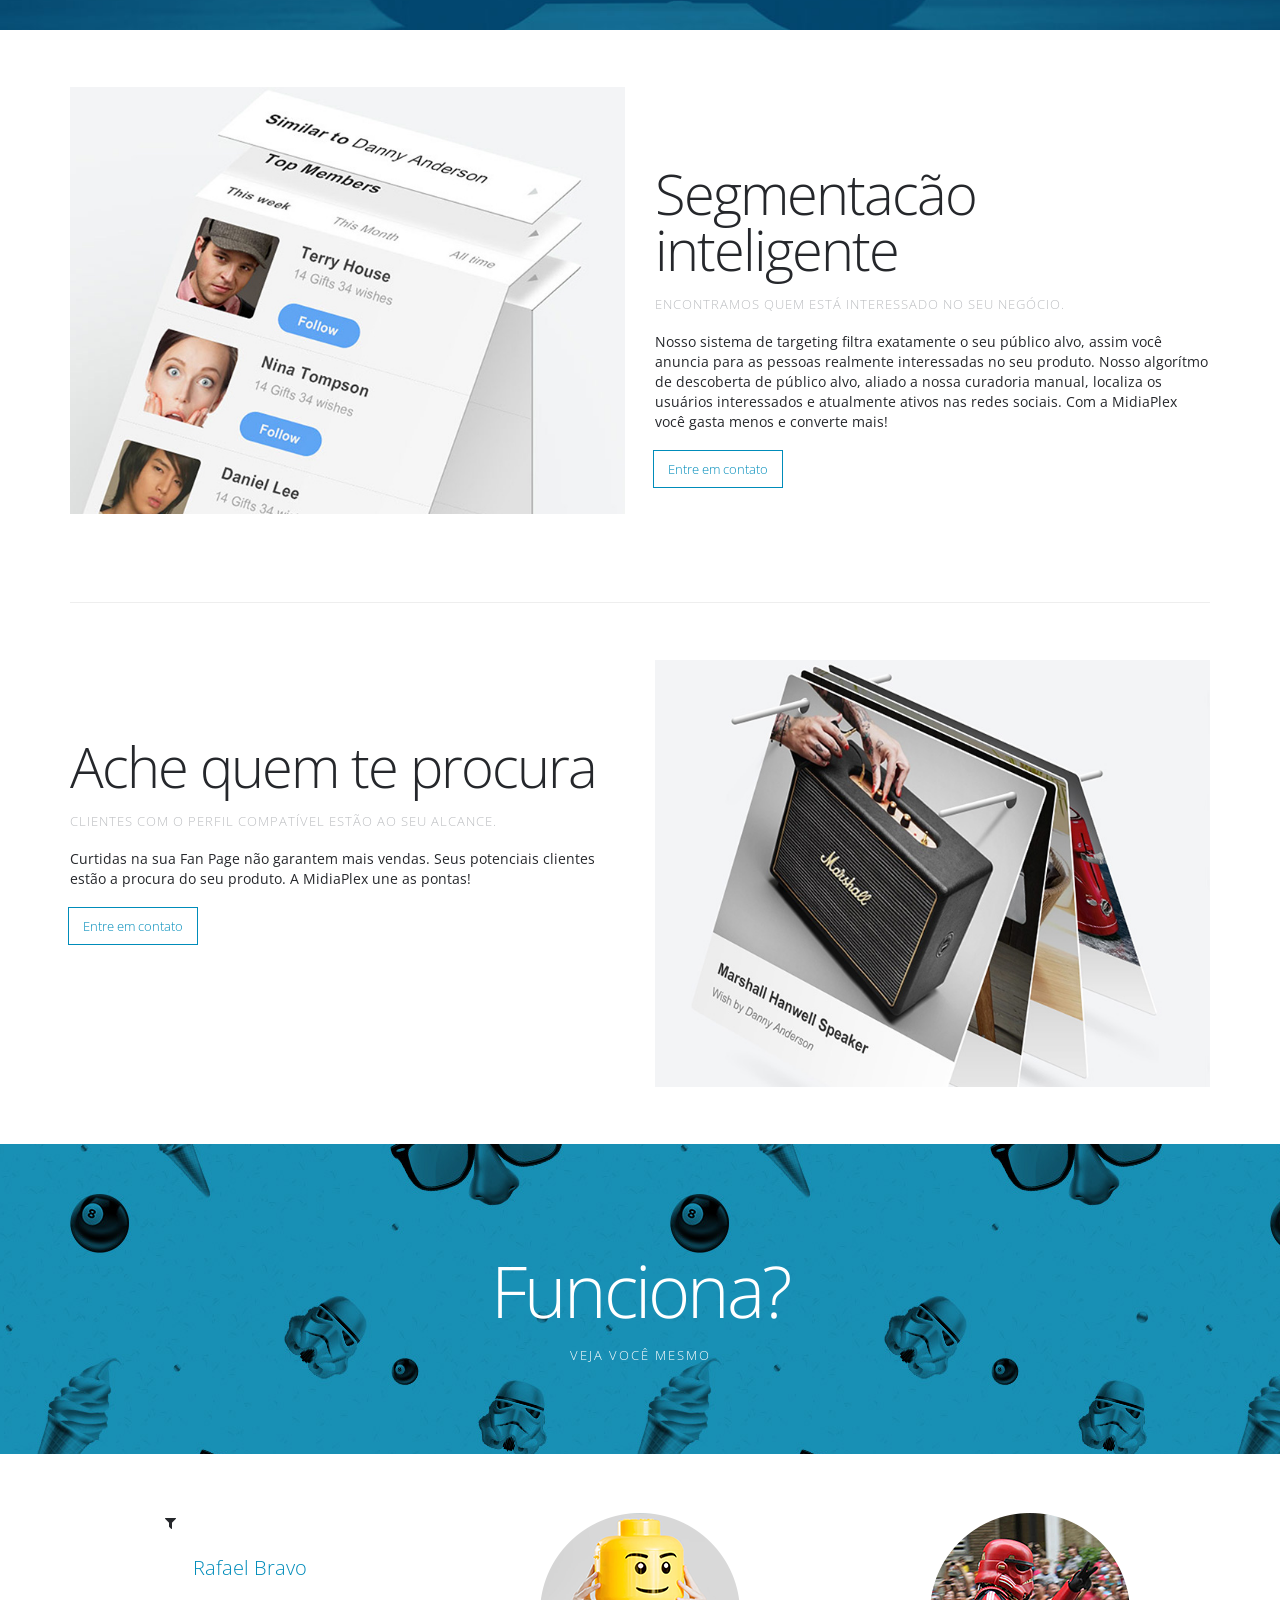
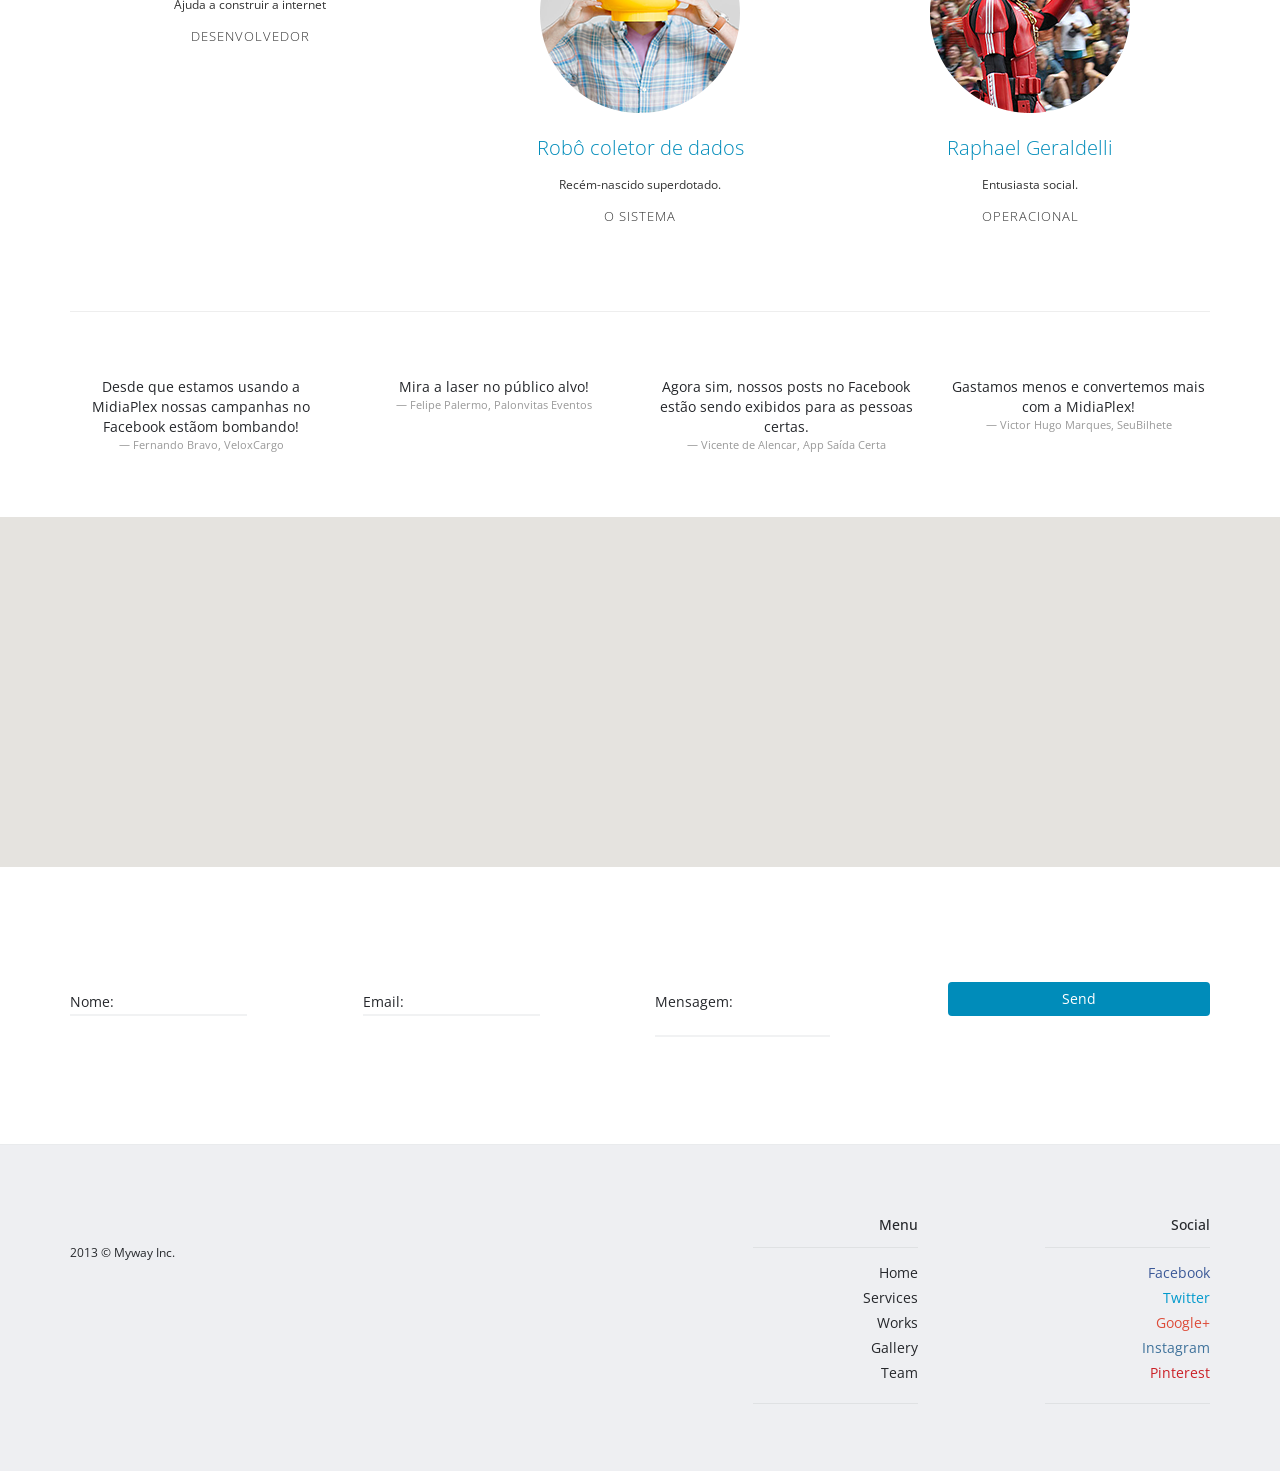
==== commit be44d201: "index and cname" ====
--- a/index.html
+++ b/index.html
@@ -43,22 +43,24 @@
     <!-- IE compatibility modes -->
     <meta http-equiv="X-UA-Compatible" content="IE=edge">
     <!-- modernizr -->
-    <div class="fit-vids-style" id="fit-vids-style" style="display: none;">­
-    <style>
-        .fluid-width-video-wrapper {
-            width: 100%;
-            position: relative;
-            padding: 0;
-        }
+    <div class="fit-vids-style" id="fit-vids-style" style="display: none;">
+        ­
+        <style>
+            .fluid-width-video-wrapper {
+                width: 100%;
+                position: relative;
+                padding: 0;
+            }
 
-            .fluid-width-video-wrapper iframe, .fluid-width-video-wrapper object, .fluid-width-video-wrapper embed {
-                position: absolute;
-                top: 0;
-                left: 0;
-                width: 100%;
-                height: 100%;
-            }
-    </style></div>
+                .fluid-width-video-wrapper iframe, .fluid-width-video-wrapper object, .fluid-width-video-wrapper embed {
+                    position: absolute;
+                    top: 0;
+                    left: 0;
+                    width: 100%;
+                    height: 100%;
+                }
+        </style>
+    </div>
     <script type="text/javascript" async="" src="./MyWay - Parallax Retina Bootstrap Multi-Purpose Template_files/ga.js"></script>
     <script src="js/modernizr.js"></script>
     <!-- main Bootstrap styling -->
@@ -204,20 +206,20 @@
         </section>
         <!--start works header-->
         <div id="works-top" data-bottom-top="background-position: 50% -150px;" data-top-bottom="background-position: 50% 50px;">
-            <h1 class="header">O serviço</h1>
-            <p class="header">Que mágica é essa?</p>
+            <h1 class="header">Facebook Targeting</h1>
+            <p class="header">Que macete é esse?</p>
         </div>
         <!--start works-->
         <section id="works">
             <div class="container">
                 <div class="row divide">
-                    <div class="col-sm-6" style="text-align: center;padding: 70px 0;background: #fcfcfc;border-radius: 15px;">
-                        <img src="./assets/smartSegmentation.png" alt="" class="img-round">
+                    <div class="col-sm-6">
+                        <img src="./assets/works_4.jpg" alt="" style="max-width:100%">
                     </div>
                     <div class="col-sm-6 divide">
                         <h1>Segmentacão inteligente</h1>
                         <h4>Encontramos quem está interessado no seu negócio.</h4>
-                        <p>Nosso sistema de targeting filtra exatamente o seu público alvo, assim você anuncia para as pessoas realmente interessadas no seu produto. Nosso algorítmo de descoberta de público alvo aliado a nossa curadoria manual localiza os usuários interessados e atualmente ativos nas redes sociais. Com a MidiaPlex você gasta menos e converte mais!</p>
+                        <p>Nosso sistema de targeting filtra exatamente o seu público alvo, assim você anuncia para as pessoas realmente interessadas no seu produto. Nosso algorítmo de descoberta de público alvo, aliado a nossa curadoria manual, localiza os usuários interessados e atualmente ativos nas redes sociais. Com a MidiaPlex você gasta menos e converte mais!</p>
                         <a href="#" class="btn btn-link">Entre em contato</a>
                     </div>
                 </div>
@@ -229,8 +231,8 @@
                         <p>Curtidas na sua Fan Page não garantem mais vendas. Seus potenciais clientes estão a procura do seu produto. A MidiaPlex une as pontas!</p>
                         <a href="#" class="btn btn-link">Entre em contato</a>
                     </div>
-                    <div class="col-sm-6" style="text-align: center;padding: 83px 0;background: #fcfcfc;border-radius: 15px;">
-                        <img src="./assets/selectedPeople.png" alt="" class="img-round">
+                    <div class="col-sm-6">
+                        <img src="./assets/works_3.jpg" alt="" style="max-width:100%">
                     </div>
                 </div>
             </div>
@@ -256,8 +258,8 @@
             </section>-->
         <!--start gallery header-->
         <section id="gallery-top" data-bottom-top="background-position: 50% -150px;" data-top-bottom="background-position: 50% 50px;">
-            <h1 class="header">Quem somos?</h1>
-            <p class="header">Conheça os caras responsáveis</p>
+            <h1 class="header">Funciona?</h1>
+            <p class="header">Veja você mesmo</p>
         </section>
         <!--start team-->
         <section id="team">
@@ -266,20 +268,8 @@
                     <div class="col-sm-4 divide">
                         <div class="thumbnail">
                             <div class="team-img">
-                                <img src="./assets/rbravorj.jpeg" class="img-circle" style="max-width:200px;max-height:200px;" alt="">
-                                <div class="team-overlay">
-                                    <div class="myway-icon-team">
-                                        <a href="#" target="_blank">
-                                            <svg viewBox="0 0 32 32">
-                                                <use xlink:href="https://www.linkedin.com/profile/view?id=90850587"></use>
-                                            </svg>
-                                        </a>
-                                        <a href="#" target="_blank">
-                                            <svg viewBox="0 0 32 32">
-                                                <use xlink:href="http://www.facebook.com/rbravorj"></use>
-                                            </svg>
-                                        </a>
-                                    </div>
+                                <div class="img-circle" style="max-width:200px;max-height:200px;" alt="">
+                                    <i class="fa fa-filter"></i>
                                 </div>
                             </div>
                             <div class="caption">
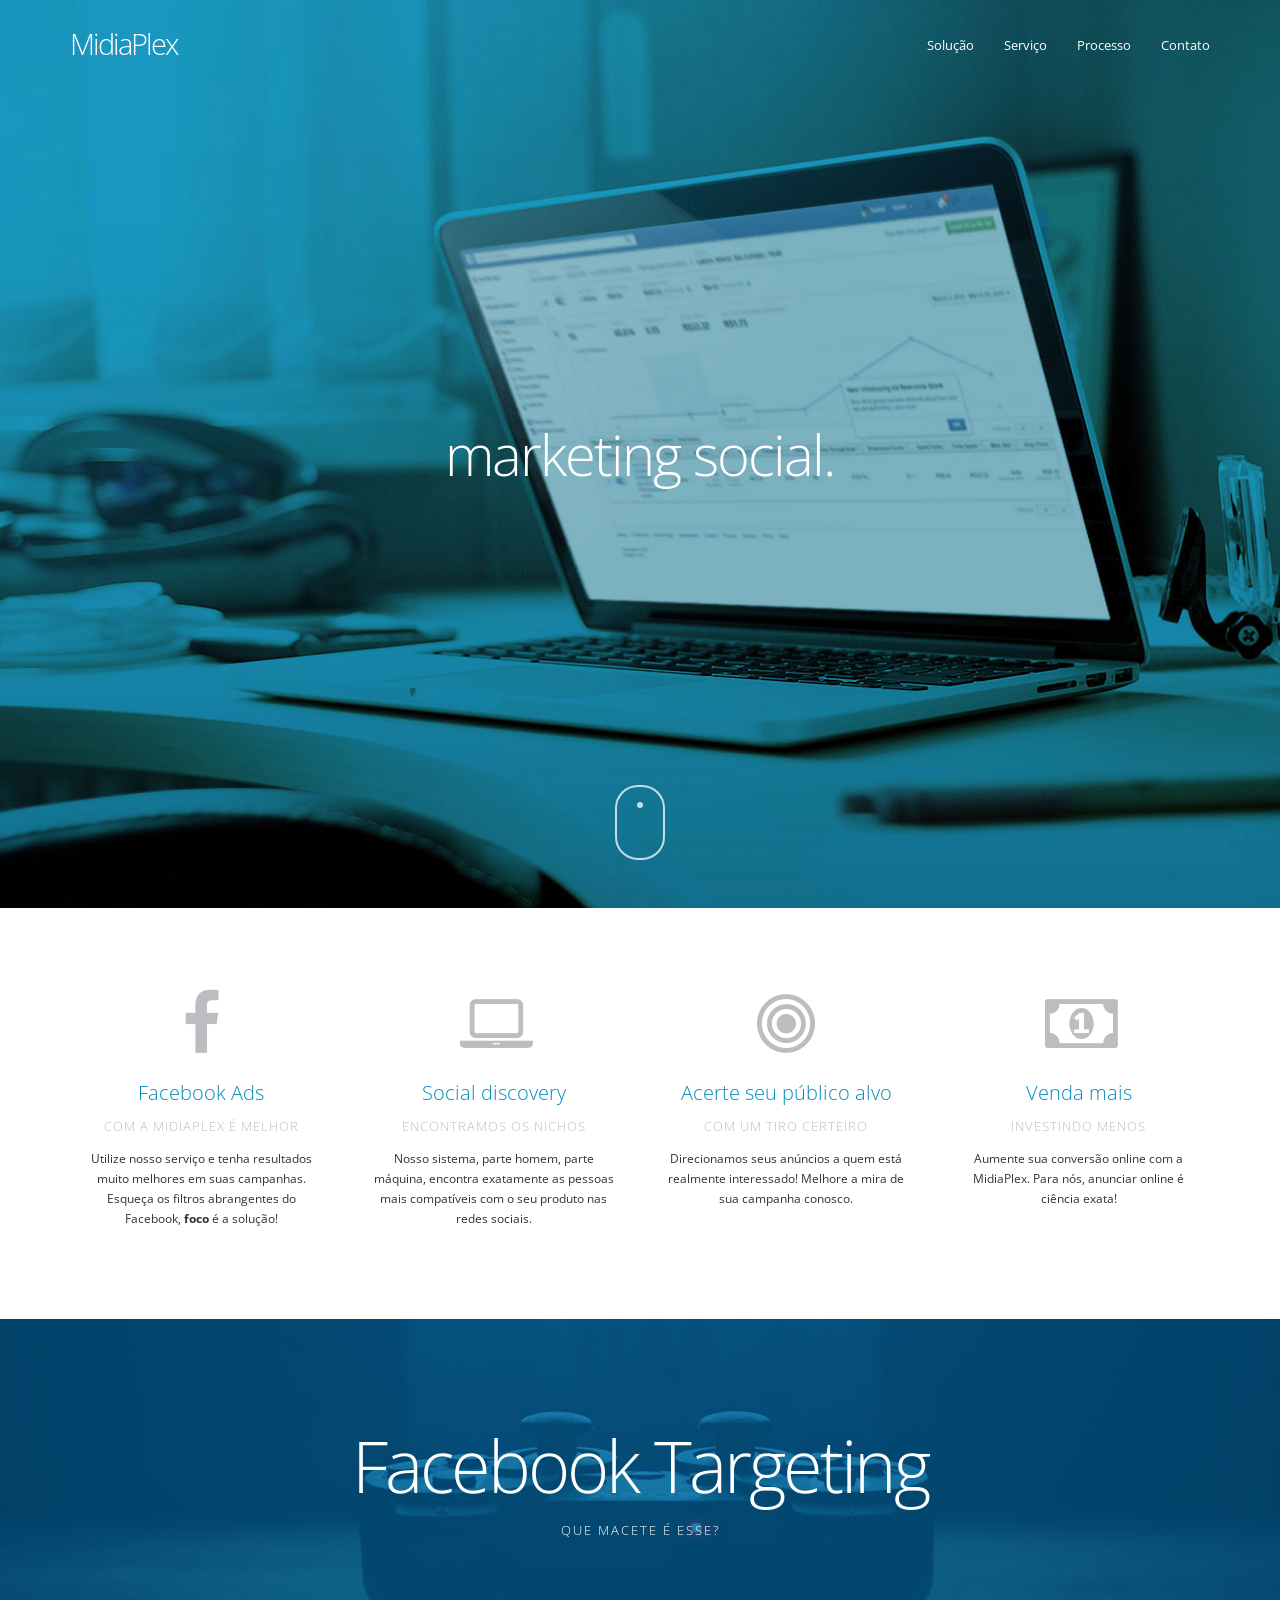
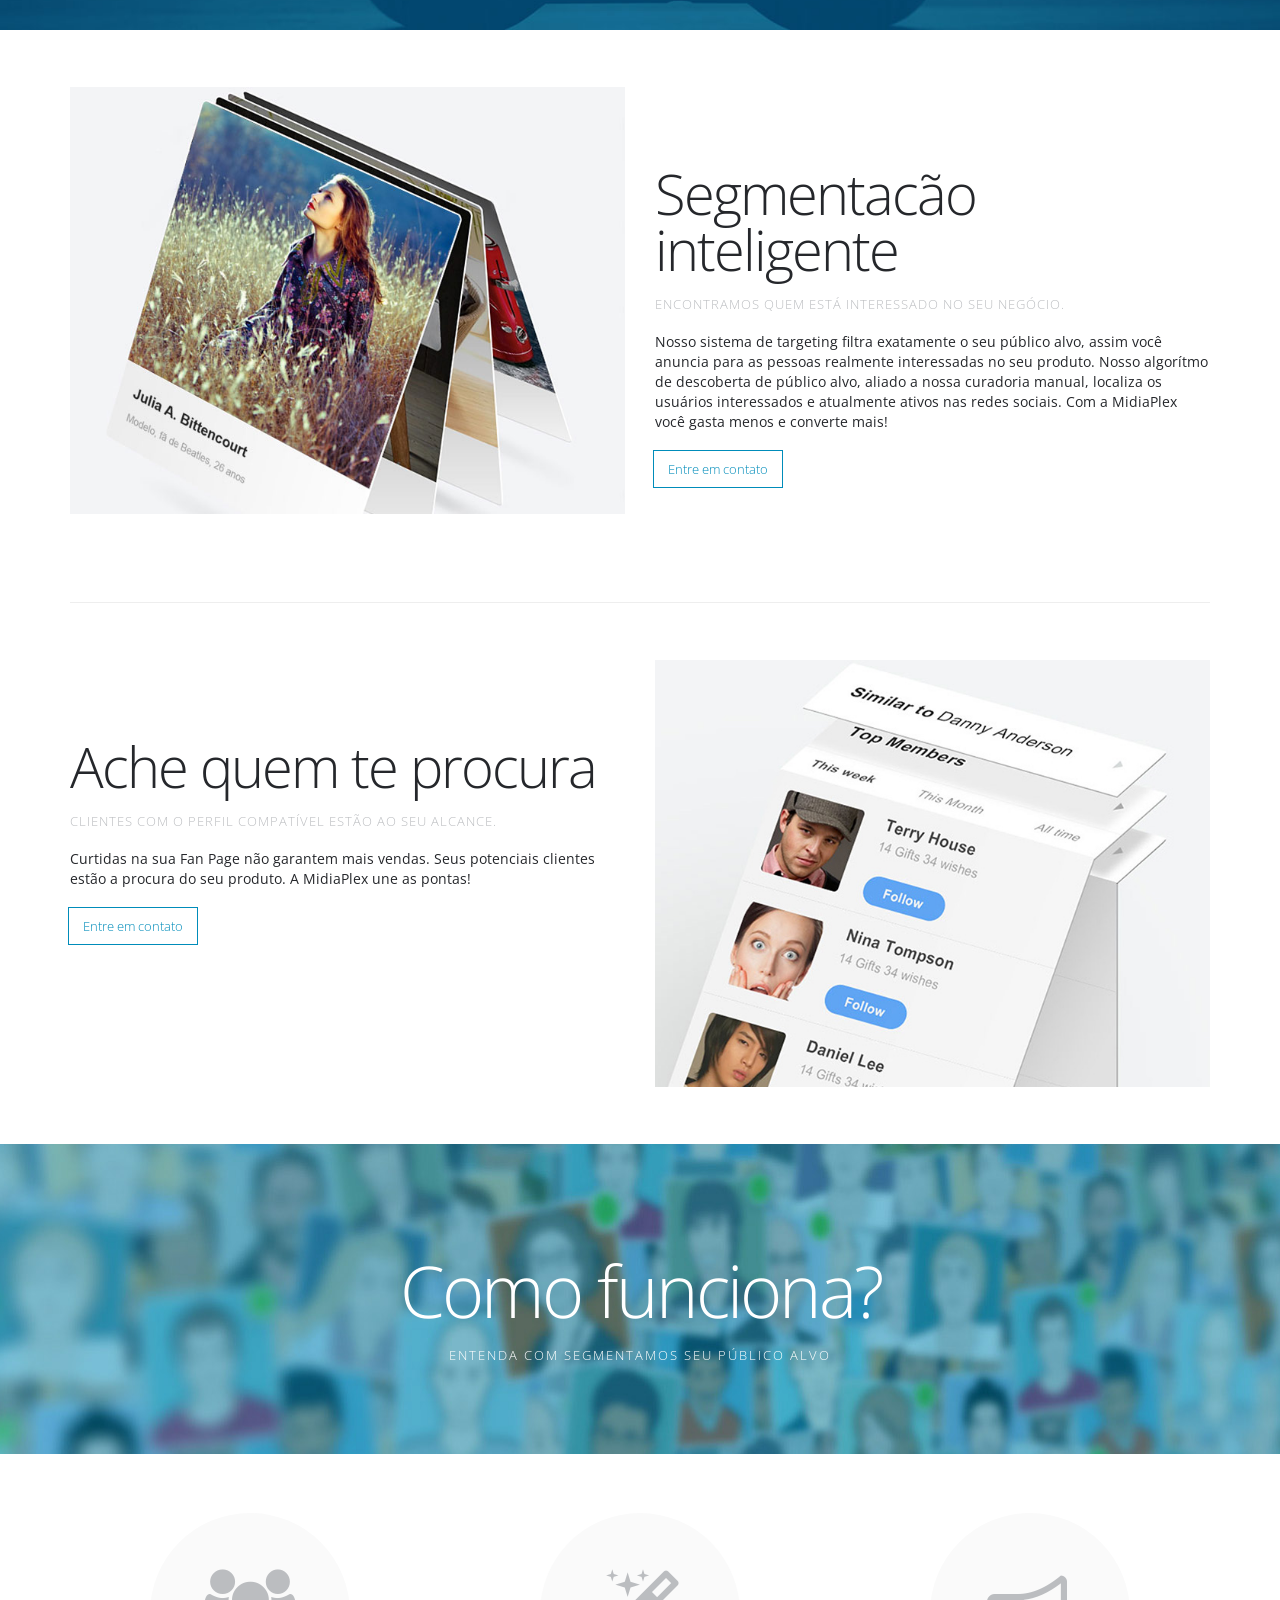
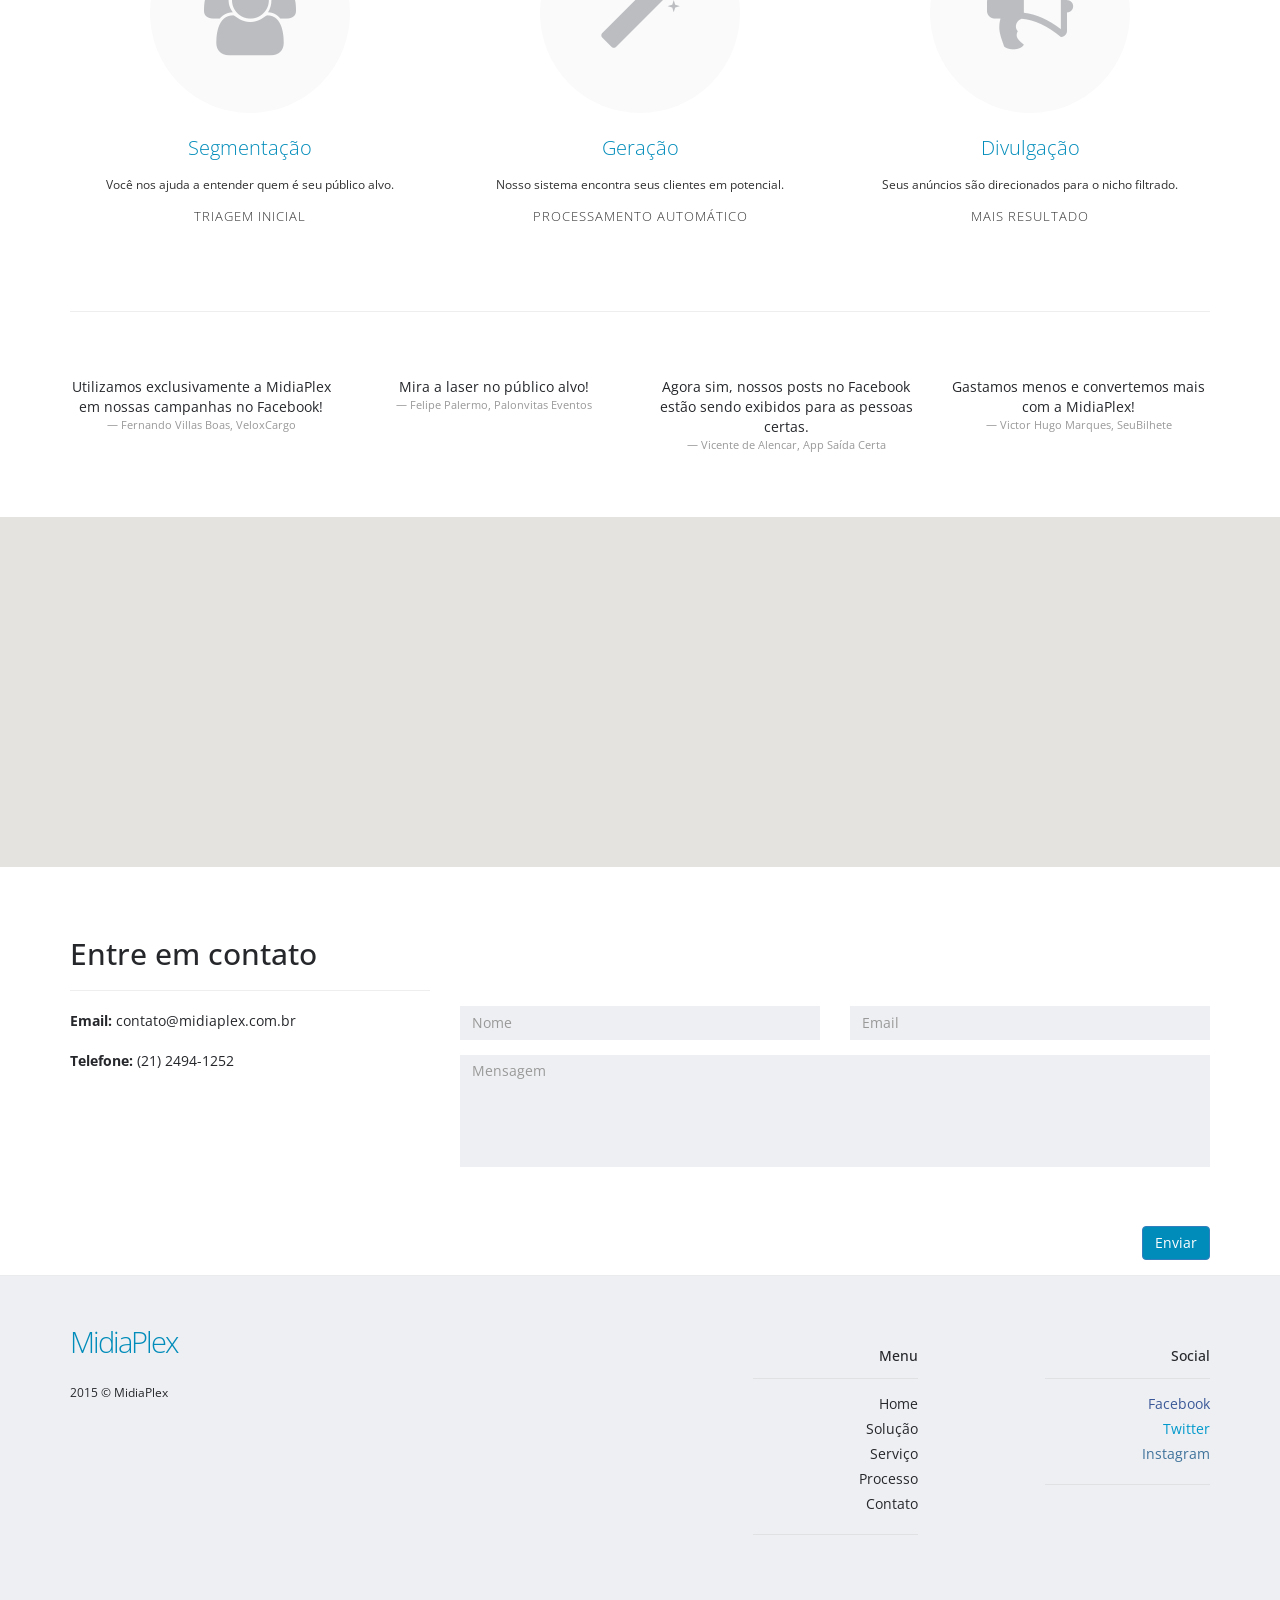
==== commit 56cd48dd: "almost there" ====
--- a/index.html
+++ b/index.html
@@ -1,9 +1,8 @@
 ﻿<!DOCTYPE html>
 <!-- saved from url=(0040) -->
-<html lang="en" style="" class=" js flexbox flexboxlegacy canvas canvastext webgl touch geolocation postmessage websqldatabase indexeddb hashchange history draganddrop websockets rgba hsla multiplebgs backgroundsize borderimage borderradius boxshadow textshadow opacity cssanimations csscolumns cssgradients cssreflections csstransforms csstransforms3d csstransitions fontface generatedcontent video audio localstorage sessionstorage webworkers applicationcache svg inlinesvg smil svgclippaths">
+<html lang="pt">
 <head>
     <meta http-equiv="Content-Type" content="text/html; charset=UTF-8">
-    <link type="text/css" rel="stylesheet" href="./MyWay - Parallax Retina Bootstrap Multi-Purpose Template_files/css">
     <style type="text/css">
         .gm-style .gm-style-cc span, .gm-style .gm-style-cc a, .gm-style .gm-style-mtc div {
             font-size: 10px;
@@ -31,15 +30,15 @@
         }
     </style>
     <!-- set the title of you site -->
-    <title>MyWay - Parallax Retina Bootstrap Multi-Purpose Template</title>
+    <title>MidiaPlex - Marketing Social + Facebook Targeting</title>
     <!-- encoding -->
     <meta charset="utf-8">
     <!-- responsiveness, scaling... -->
     <meta name="viewport" content="width=device-width, initial-scale=1.0, maximum-scale=1.0, user-scalable=no">
     <!-- set the descritpion of you site -->
-    <meta name="description" content="Responsive, Mobile First, Retina, Bootstrap 3, One Page, Multi Page, Multi-Purpose, Agency, Clean, Creative, Minimal">
+    <meta name="description" content="MidiaPlex, Marketing Social e Facebook Targeting. Anuncie no Facebook para o seu público alvo. Encontre seu nicho no Facebook. Facebook Ads Targetinng.">
     <!-- set author of your site -->
-    <meta name="author" content="Awerest - interactive studio">
+    <meta name="author" content="MidiaPlex - Metheora.com">
     <!-- IE compatibility modes -->
     <meta http-equiv="X-UA-Compatible" content="IE=edge">
     <!-- modernizr -->
@@ -61,7 +60,6 @@
                 }
         </style>
     </div>
-    <script type="text/javascript" async="" src="./MyWay - Parallax Retina Bootstrap Multi-Purpose Template_files/ga.js"></script>
     <script src="js/modernizr.js"></script>
     <!-- main Bootstrap styling -->
     <link rel="stylesheet" href="css/bootstrap.min.css">
@@ -103,7 +101,7 @@
                     </button>
                     <a class="navbar-brand" href="#intro">
                         <!--					<div data-0="background-image:!url(img/logo_white.png);" data-90="background-image:!url(img/logo.png)"></div>-->
-                        <h1 class="mpLogo">MidiaPlex</h1>
+                        <h1 class="mpLogo" data-start="color:rgba(255,255,255,1);" data-90p="color:rgba(0, 140, 186,1);">MidiaPlex</h1>
                     </a>
                 </div>
                 <div class="collapse navbar-collapse" id="navbar-collapse">
@@ -111,7 +109,7 @@
                         <li class="active"><a href="#intro" data-start="color: rgb(255, 255, 255);" data-90p="color: rgb(37, 39, 43);">Home</a></li>
                         <li><a href="#services" data-start="color: rgb(255, 255, 255);" data-90p="color: rgb(37, 39, 43);">Solução</a></li>
                         <li><a href="#works-top" data-start="color: rgb(255, 255, 255);" data-90p="color: rgb(37, 39, 43);">Serviço</a></li>
-                        <li><a href="#gallery-top" data-start="color: rgb(255, 255, 255);" data-90p="color: rgb(37, 39, 43);">Equipe</a></li>
+                        <li><a href="#gallery-top" data-start="color: rgb(255, 255, 255);" data-90p="color: rgb(37, 39, 43);">Processo</a></li>
                         <li><a href="#contact-top" data-start="color: rgb(255, 255, 255);" data-90p="color: rgb(37, 39, 43);">Contato</a></li>
                     </ul>
                 </div>
@@ -214,7 +212,7 @@
             <div class="container">
                 <div class="row divide">
                     <div class="col-sm-6">
-                        <img src="./assets/works_4.jpg" alt="" style="max-width:100%">
+                        <img src="./assets/people.jpg" alt="" style="max-width:100%">
                     </div>
                     <div class="col-sm-6 divide">
                         <h1>Segmentacão inteligente</h1>
@@ -232,7 +230,7 @@
                         <a href="#" class="btn btn-link">Entre em contato</a>
                     </div>
                     <div class="col-sm-6">
-                        <img src="./assets/works_3.jpg" alt="" style="max-width:100%">
+                        <img src="./assets/works_4.jpg" alt="" style="max-width:100%">
                     </div>
                 </div>
             </div>
@@ -258,8 +256,8 @@
             </section>-->
         <!--start gallery header-->
         <section id="gallery-top" data-bottom-top="background-position: 50% -150px;" data-top-bottom="background-position: 50% 50px;">
-            <h1 class="header">Funciona?</h1>
-            <p class="header">Veja você mesmo</p>
+            <h1 class="header">Como funciona?</h1>
+            <p class="header">Entenda com segmentamos seu público alvo</p>
         </section>
         <!--start team-->
         <section id="team">
@@ -268,61 +266,42 @@
                     <div class="col-sm-4 divide">
                         <div class="thumbnail">
                             <div class="team-img">
-                                <div class="img-circle" style="max-width:200px;max-height:200px;" alt="">
-                                    <i class="fa fa-filter"></i>
-                                </div>
-                            </div>
-                            <div class="caption">
-                                <h3>Rafael Bravo</h3>
-                                <p><small>Ajuda a construir a internet</small></p>
-                                <h4>Desenvolvedor</h4>
+                                <div class="img-circle" alt="">
+                                    <i class="fa fa-users"></i>
+                                </div>
+                            </div>
+                            <div class="caption">
+                                <h3>Segmentação</h3>
+                                <p><small>Você nos ajuda a entender quem é seu público alvo.</small></p>
+                                <h4>Triagem inicial</h4>
                             </div>
                         </div>
                     </div>
                     <div class="col-sm-4 divide">
                         <div class="thumbnail">
                             <div class="team-img">
-                                <img src="./assets/team-2.png" alt="">
-                                <div class="team-overlay">
-                                    <div class="myway-icon-team">
-                                        <a href="#" target="_blank">
-                                            <svg viewBox="0 0 32 32">
-                                                <use xlink:href="#dribbble"></use>
-                                            </svg>
-                                        </a>
-                                        <a href="#" target="_blank">
-                                            <svg viewBox="0 0 32 32">
-                                                <use xlink:href="#twitter"></use>
-                                            </svg>
-                                        </a>
-                                    </div>
-                                </div>
-                            </div>
-                            <div class="caption">
-                                <h3>Robô coletor de dados</h3>
-                                <p><small>Recém-nascido superdotado.</small></p>
-                                <h4>O Sistema</h4>
+                                <div class="img-circle" alt="">
+                                    <i class="fa fa-magic"></i>
+                                </div>
+                            </div>
+                            <div class="caption">
+                                <h3>Geração</h3>
+                                <p><small>Nosso sistema encontra seus clientes em potencial.</small></p>
+                                <h4>Processamento automático</h4>
                             </div>
                         </div>
                     </div>
                     <div class="col-sm-4 divide">
                         <div class="thumbnail">
                             <div class="team-img">
-                                <img src="./assets/team-3.png" alt="">
-                                <div class="team-overlay">
-                                    <div class="myway-icon-team">
-                                        <a href="#" target="_blank">
-                                            <svg viewBox="0 0 32 32">
-                                                <use xlink:href="#"></use>
-                                            </svg>
-                                        </a>
-                                    </div>
-                                </div>
-                            </div>
-                            <div class="caption">
-                                <h3>Raphael Geraldelli</h3>
-                                <p><small>Entusiasta social.</small></p>
-                                <h4>Operacional</h4>
+                                <div class="img-circle" alt="">
+                                    <i class="fa fa-bullhorn"></i>
+                                </div>
+                            </div>
+                            <div class="caption">
+                                <h3>Divulgação</h3>
+                                <p><small>Seus anúncios são direcionados para o nicho filtrado.</small></p>
+                                <h4>Mais resultado</h4>
                             </div>
                         </div>
                     </div>
@@ -333,8 +312,8 @@
                         <div class="thumbnail testimonial">
                             <blockquote>
                                 <p>
-                                    Desde que estamos usando a MidiaPlex nossas campanhas no Facebook estãom bombando!
-                                    <small>Fernando Bravo, VeloxCargo</small>
+                                    Utilizamos exclusivamente a MidiaPlex em nossas campanhas no Facebook!
+                                    <small>Fernando Villas Boas, VeloxCargo</small>
                                 </p>
                             </blockquote>
                         </div>
@@ -379,35 +358,34 @@
         <!--start contact-->
         <section id="contact">
             <div class="container">
-                <div class="row divide">
-                    <form action="js/sendmail.php" class="form-inline flowuplabels" role="form" method="post" id="contactForm">
-                        <div class="form-group col-md-3 col-sm-6 fl_wrap">
-                            <label class="fl_label" for="name">Nome:</label>
-                            <input type="text" name="name" value="" id="name" class="form-control fl_input">
-                        </div>
-                        <div class="form-group col-md-3 col-sm-6 fl_wrap">
-                            <label class="fl_label" for="email">Email:</label>
-                            <input type="text" name="email" value="" id="email" class="form-control fl_input">
-                        </div>
-                        <span class="honeypot form-group col-md-3 col-sm-6 fl_wrap">
-                            <label class="fl_label" for="last">Honeypot:</label>
-                            <input type="text" name="last" value="" id="last" class="form-control fl_input">
-                        </span>
-                        <div class="form-group col-md-3 col-sm-6 fl_wrap">
-                            <label class="fl_label" for="message">Mensagem:</label>
-                            <textarea name="message" value="" id="message" class="form-control fl_input"></textarea>
-                        </div>
-                        <div class="form-group col-md-3 col-sm-6">
-                            <button type="submit" value="Send" id="submit" class="btn btn-fancy btn-block">Send</button>
-                        </div>
-                        <div class="form-group col-xs-12">
-                            <div class="message">
-                                <div class="alert"></div>
-                            </div>
-                        </div>
-                    </form>
-                </div>
-            </div>
+                <div class="row">
+                    <div class="col-sm-4">
+                        <h2>Entre em contato</h2>
+                        <hr>
+                        <address>
+                            <strong>Email:</strong> <a href="mailto:#"> contato@midiaplex.com.br</a><br><br>
+                            <strong>Telefone:</strong> (21) 2494-1252
+                        </address>
+                    </div>
+
+                    <div class="col-sm-8 contact-form">
+                        <form id="contact" method="post" class="form" role="form">
+                            <div class="row">
+                                <div class="col-xs-6 col-md-6 form-group">
+                                    <input class="form-control" id="name" name="name" placeholder="Nome" type="text" required autofocus />
+                                </div>
+                                <div class="col-xs-6 col-md-6 form-group">
+                                    <input class="form-control" id="email" name="email" placeholder="Email" type="email" required />
+                                </div>
+                            </div>
+                            <textarea class="form-control" id="message" name="message" placeholder="Mensagem" rows="5"></textarea>
+                            <br />
+                            <div class="row">
+                                <div class="col-xs-12 col-md-12 form-group">
+                                    <button class="btn btn-primary pull-right" type="submit">Enviar</button>
+                        </form>
+                    </div>
+                </div>
         </section>
         <!--start footer-->
         <section id="footer">
@@ -415,8 +393,10 @@
                 <div class="row divide">
                     <!--logo and copyright-->
                     <div class="col-sm-3">
-                        <a href="#intro" class="brand"><img src="./MyWay - Parallax Retina Bootstrap Multi-Purpose Template_files/logo.png" alt=""></a>
-                        <p><small>2013 © Myway Inc.</small></p>
+                        <a href="#intro" class="brand">
+                            <h1 class="mpLogo">MidiaPlex</h1>
+                        </a>
+                        <p><small>2015 © MidiaPlex</small></p>
                         <br>
                     </div>
                     <!--footer menu-->
@@ -424,21 +404,19 @@
                         <ul>
                             <li><h5>Menu</h5></li>
                             <li><a href="#intro">Home</a></li>
-                            <li><a href="#services">Services</a></li>
-                            <li><a href="#works-top">Works</a></li>
-                            <li><a href="#gallery-top">Gallery</a></li>
-                            <li><a href="#team-top">Team</a></li>
+                            <li><a href="#services">Solução</a></li>
+                            <li><a href="#works-top">Serviço</a></li>
+                            <li><a href="#gallery-top">Processo</a></li>
+                            <li><a href="#team-top">Contato</a></li>
                         </ul>
                     </div>
                     <!--link to social networks-->
                     <div class="col-sm-2 col-sm-offset-1">
                         <ul>
                             <li><h5>Social</h5></li>
-                            <li><a class="facebook" href="http://www.facebook.com/awerest" target="_blank">Facebook</a></li>
-                            <li><a class="twitter" href="http://www.twitter.com/awerest" target="_blank">Twitter</a></li>
-                            <li><a class="google" href="https://plus.google.com/u/0/104533843132286032110/posts" target="_blank">Google+</a></li>
-                            <li><a class="instagram" href="http://www.instagram.com/awerest" target="_blank">Instagram</a></li>
-                            <li><a class="pinterest" href="http://www.pinterest.com/awerest" target="_blank">Pinterest</a></li>
+                            <li><a class="facebook" href="http://www.facebook.com/midiaplex" target="_blank">Facebook</a></li>
+                            <li><a class="twitter" href="http://www.twitter.com/midiaplex" target="_blank">Twitter</a></li>
+                            <li><a class="instagram" href="http://www.instagram.com/midiaplex" target="_blank">Instagram</a></li>
                         </ul>
                     </div>
                 </div>
@@ -447,7 +425,7 @@
         <!-- end footer -->
         <!-- start back to top button -->
         <div class="hidden-xs">
-            <a href="#intro" class="go-top" data-0="opacity: 0;" data-1000="opacity: 1;">Go Top</a>
+            <a href="#intro" class="go-top" data-0="opacity: 0;" data-1000="opacity: 1;"><i class="fa fa-caret-up"></i> Topo</a>
         </div>
         <!-- end back to top button -->
         <!-- start scripts - IMPORTANT: all scripts except modernizr and html5shiv MUST be loaded after jquery-v.min.js as now -->
--- a/css/style.css
+++ b/css/style.css
@@ -34,1135 +34,1227 @@
 
 /* ==== 1) General ==== */
 
-@-webkit-viewport   { width: device-width; }
-@-moz-viewport      { width: device-width; }
-@-ms-viewport       { width: device-width; }
-@-o-viewport        { width: device-width; }
-@viewport           { width: device-width; }
+@-webkit-viewport {
+    width: device-width;
+}
+
+@-moz-viewport {
+    width: device-width;
+}
+
+@-ms-viewport {
+    width: device-width;
+}
+
+@-o-viewport {
+    width: device-width;
+}
+
+@viewport {
+    width: device-width;
+}
 
 @import url("steadysets/steadysets.css");
 @import url("linecons/linecons.css");
 @import url("et-line/et-line.css");
 
 body {
-	font-family: 'Open Sans', sans-serif;
-	color: #25272B;
+    font-family: 'Open Sans', sans-serif;
+    color: #25272B;
 }
 
 ::selection {
-	background: #008cba;
-	color:#fff;
+    background: #008cba;
+    color: #fff;
 }
 
 ::-moz-selection {
-	background: #008cba;
-	color:#fff;
+    background: #008cba;
+    color: #fff;
 }
 
 .divide {
-	margin-top: 5%;
-	margin-bottom: 5%;
+    margin-top: 5%;
+    margin-bottom: 5%;
 }
 
 .divide-bottom {
-	margin-bottom: 5%;
+    margin-bottom: 5%;
 }
 
 /* ==== 2) Typography ==== */
 
 p {
-	margin: 20px 0 0 0;
+    margin: 20px 0 0 0;
 }
 
 h1 {
-	font-size: 56px;
-	font-weight: 300;
-	margin: 20px 0 0 0;
-	line-height: 1;
-	letter-spacing: -2px;
+    font-size: 56px;
+    font-weight: 300;
+    margin: 20px 0 0 0;
+    line-height: 1;
+    letter-spacing: -2px;
 }
 
 @media (max-width: 768px) {
-	h1 {
-		font-size: 42px;
-		letter-spacing: -2px;
-	}
+    h1 {
+        font-size: 42px;
+        letter-spacing: -2px;
+    }
 }
 
 @media (max-width: 480px) {
-	h1 {
-		font-size: 28px;
-		letter-spacing: -1px;
-	}
+    h1 {
+        font-size: 28px;
+        letter-spacing: -1px;
+    }
 }
 
 h3 {
-	font-size: 20px;
-	font-weight: 300;
+    font-size: 20px;
+    font-weight: 300;
 }
 
 h4 {
-	font-size: 13px;
-	text-transform: uppercase;
-	letter-spacing: 1px;
-	font-weight: 300;
+    font-size: 13px;
+    text-transform: uppercase;
+    letter-spacing: 1px;
+    font-weight: 300;
 }
 
 a {
-	color: #25272B;
-	transition: 0.2s;
-	-moz-transition: 0.2s;
-	-webkit-transition: 0.2s;
-	-o-transition: 0.2s;
-}
-
-a:hover {
-	color: #949598;
-	text-decoration: none;
-	transition: 0.2s;
-	-moz-transition: 0.2s;
-	-webkit-transition: 0.2s;
-	-o-transition: 0.2s;
-}
-
-textarea:focus, input:focus, a:focus, *:focus {
-	outline: none;
-}
+    color: #25272B;
+    transition: 0.2s;
+    -moz-transition: 0.2s;
+    -webkit-transition: 0.2s;
+    -o-transition: 0.2s;
+}
+
+    a:hover {
+        color: #949598;
+        text-decoration: none;
+        transition: 0.2s;
+        -moz-transition: 0.2s;
+        -webkit-transition: 0.2s;
+        -o-transition: 0.2s;
+    }
+
+    textarea:focus, input:focus, a:focus, *:focus {
+        outline: none;
+    }
 
 .btn:focus, .btn:active:focus, .btn.active:focus {
-	outline: 0;
+    outline: 0;
 }
 
 /* ==== 3) Intro ==== */
 .mpLogo {
-    font-size:29px;
-    position:relative;
-    top:-6px;
-    margin:0;
-    color:#008cba;
+    font-size: 29px;
+    position: relative;
+    top: -6px;
+    margin: 0;
+    color: #008cba;
 }
 
 #intro {
-	min-height: 445px;
-	background: #008cba url("../assets/intro_bg.jpg") no-repeat center center;
-	-webkit-background-size: cover;
-	background-size: cover;
-}
-
-#intro h1 {
-	font-weight: 300;
-	color: #fff;
-	position: absolute;
-	top: 50%;
-	left: 50%;
-	right: 0;
-	margin: auto;
-	width: 100%;
-	-webkit-transform: translate(-50%, -50%);
-	-moz-transform: translate(-50%, -50%);
-	transform: translate(-50%, -50%);
-}
+    min-height: 445px;
+    background: #008cba url("../assets/intro_bg.jpg") no-repeat center center;
+    -webkit-background-size: cover;
+    background-size: cover;
+}
+
+    #intro h1 {
+        font-weight: 300;
+        color: #fff;
+        position: absolute;
+        top: 50%;
+        left: 50%;
+        right: 0;
+        margin: auto;
+        width: 100%;
+        -webkit-transform: translate(-50%, -50%);
+        -moz-transform: translate(-50%, -50%);
+        transform: translate(-50%, -50%);
+    }
 
 /* ==== 4) Sections Headers - Global ==== */
 
 h1.header {
-	font-size: 72px;
-	color: #fff;
-	text-align: center;
-	margin-bottom: 15px;
-	letter-spacing: -3px;
+    font-size: 72px;
+    color: #fff;
+    text-align: center;
+    margin-bottom: 15px;
+    letter-spacing: -3px;
 }
 
 @media (max-width: 768px) {
-	h1.header {
-		font-size: 48px;
-		letter-spacing: -2px;
-	}
+    h1.header {
+        font-size: 48px;
+        letter-spacing: -2px;
+    }
 }
 
 @media (max-width: 480px) {
-	h1.header {
-		font-size: 36px;
-		letter-spacing: -1px;
-	}
+    h1.header {
+        font-size: 36px;
+        letter-spacing: -1px;
+    }
 }
 
 p.header {
-	font-size: 13px;
-	color: #fff;
-	font-weight: 300;
-	text-align: center;
-	text-transform: uppercase;
-	letter-spacing: 2px;
+    font-size: 13px;
+    color: #fff;
+    font-weight: 300;
+    text-align: center;
+    text-transform: uppercase;
+    letter-spacing: 2px;
 }
 
 #services-top,
 #works-top,
 #gallery-top,
 #team-top {
-	padding: 90px 0;
+    padding: 90px 0;
 }
 
 @media (max-width: 767px) {
-	#services-top,
-	#works-top,
-	#gallery-top,
-	#team-top {
-		padding: 50px 0;
-	}
+    #services-top,
+    #works-top,
+    #gallery-top,
+    #team-top {
+        padding: 50px 0;
+    }
 }
 
 /* ==== 5) Services ==== */
 
 #services {
-	background: #fff;
-}
-
-.myway-icon-services, #services .fa {
-	position: relative;
-	width: 68px;
-	height: 68px;
-	display: inline-block;
-	fill: rgba(187, 189, 192, 1);
-	stroke: rgba(255, 255, 255, 1);
-	stroke-width: 0.8px;
-	stroke-linecap: butt;
-	stroke-linejoin: bevel;
-	stroke-dasharray: 0, 150;
-	-webkit-transition: all 1s ease;
-	-moz-transition: all 1s ease;
-	-ms-transition: all 1s ease;
-	-o-transition: all 1s ease;
-	transition: all 1s ease;
-}
+    background: #fff;
+}
+
+    .myway-icon-services, #services .fa {
+        position: relative;
+        width: 68px;
+        height: 68px;
+        display: inline-block;
+        fill: rgba(187, 189, 192, 1);
+        stroke: rgba(255, 255, 255, 1);
+        stroke-width: 0.8px;
+        stroke-linecap: butt;
+        stroke-linejoin: bevel;
+        stroke-dasharray: 0, 150;
+        -webkit-transition: all 1s ease;
+        -moz-transition: all 1s ease;
+        -ms-transition: all 1s ease;
+        -o-transition: all 1s ease;
+        transition: all 1s ease;
+    }
 
 @media (max-width: 767px) {
-	.myway-icon-services {
-		width: 48px;
-		height: 48px;
-	}
-}
+    .myway-icon-services {
+        width: 48px;
+        height: 48px;
+    }
+}
+
 #services .thumbnail:hover .fa {
-	color: rgba(0, 140, 186, 1) !important;
+    color: rgba(0, 140, 186, 1) !important;
 }
 
 .thumbnail:hover > .myway-icon-services {
-	fill: rgba(0, 140, 186, 1);
-	stroke-dasharray: 150, 0;
+    fill: rgba(0, 140, 186, 1);
+    stroke-dasharray: 150, 0;
 }
 
 .myway-icon-services:after {
-	content: '';
-	position: absolute;
-	top: 0;
-	left: 0;
-	width: 100%;
-	height: 100%;
+    content: '';
+    position: absolute;
+    top: 0;
+    left: 0;
+    width: 100%;
+    height: 100%;
 }
 
 #services .thumbnail {
-	background: transparent;
-	text-align: center;
-	position: relative;
-	padding: 0;
-	margin: 25px 0;
-	border: 0;
-}
-
-#services .thumbnail i {
-	color: #bbbdc0;
-	font-size: 68px;
-}
+    background: transparent;
+    text-align: center;
+    position: relative;
+    padding: 0;
+    margin: 25px 0;
+    border: 0;
+}
+
+    #services .thumbnail i {
+        color: #bbbdc0;
+        font-size: 68px;
+    }
 
 @media (max-width: 767px) {
-	#services .thumbnail i {
-		font-size: 48px;
-	}
+    #services .thumbnail i {
+        font-size: 48px;
+    }
 }
 
 #services .thumbnail h3 {
-	color: #008cba;
-	margin: 15px 0 0 0;
+    color: #008cba;
+    margin: 15px 0 0 0;
 }
 
 #services .thumbnail h4 {
-	color: #bbbdc0;
-	margin: 15px 0 0 0;
+    color: #bbbdc0;
+    margin: 15px 0 0 0;
 }
 
 #services .thumbnail p {
-	margin: 0;
-	margin: 15px 0 0 0;
+    margin: 0;
+    margin: 15px 0 0 0;
 }
 
 #features {
-	background: #008cba;
-}
-
-#features h1 {
-	color: #fff;
-}
-
-#features h4 {
-	color: #fff;
-}
-
-#features p {
-	color: #fff;
-}
+    background: #008cba;
+}
+
+    #features h1 {
+        color: #fff;
+    }
+
+    #features h4 {
+        color: #fff;
+    }
+
+    #features p {
+        color: #fff;
+    }
 
 .myway-icon-features {
-	position: relative;
-	width: 180px;
-	height: 180px;
-	display: inline-block;
-	fill: rgba(255, 255, 255, 1);
-	stroke: rgba(255, 255, 255, 1);
-	stroke-width: 0.02em;
-	stroke-opacity: 1;
-	stroke-linecap: butt;
-	stroke-linejoin: bevel;
-	stroke-dasharray: 150px;
-	stroke-dashoffset: 150px;
-	-webkit-transition: all .75s ease;
-	-moz-transition: all .75s ease;
-	-ms-transition: all .75s ease;
-	-o-transition: all .75s ease;
-	transition: all .75s ease;
+    position: relative;
+    width: 180px;
+    height: 180px;
+    display: inline-block;
+    fill: rgba(255, 255, 255, 1);
+    stroke: rgba(255, 255, 255, 1);
+    stroke-width: 0.02em;
+    stroke-opacity: 1;
+    stroke-linecap: butt;
+    stroke-linejoin: bevel;
+    stroke-dasharray: 150px;
+    stroke-dashoffset: 150px;
+    -webkit-transition: all .75s ease;
+    -moz-transition: all .75s ease;
+    -ms-transition: all .75s ease;
+    -o-transition: all .75s ease;
+    transition: all .75s ease;
 }
 
 @media (max-width: 767px) {
-	.myway-icon-features {
-		width: 90px;
-		height: 90px;
-	}
+    .myway-icon-features {
+        width: 90px;
+        height: 90px;
+    }
 }
 
 .myway-icon-features:after {
-	content: '';
-	position: absolute;
-	top: 0;
-	left: 0;
-	width: 100%;
-	height: 100%;
+    content: '';
+    position: absolute;
+    top: 0;
+    left: 0;
+    width: 100%;
+    height: 100%;
 }
 
 /* ==== 6) Works ==== */
 
 #works-top {
-	background: url("../assets/works_bg.jpg") no-repeat center center;
-	background-size: cover;
+    background: url("../assets/works_bg.jpg") no-repeat center center;
+    background-size: cover;
 }
 
 #works {
-	background: #fff;
-}
-
-#works h1 {
-	margin: 20px 0 0 0;
-}
-
-#works h4 {
-	color: #bbbdc0;
-	margin: 20px 0 0 0;
-}
-
-#works p {
-	margin: 20px 0 0 0;
-}
+    background: #fff;
+}
+
+    #works h1 {
+        margin: 20px 0 0 0;
+    }
+
+    #works h4 {
+        color: #bbbdc0;
+        margin: 20px 0 0 0;
+    }
+
+    #works p {
+        margin: 20px 0 0 0;
+    }
 
 .btn.btn-link {
-	font-weight: 300;
-	font-size: 13px;
-	background-color: transparent;
-	color:  #008cba;
-	border: 0;
-	border-radius: 0;
-	outline: 1px solid;
-	outline-offset: 1px;
-	outline-color: rgba(0, 140, 186, 1);
-	margin: 20px 0 0 0;
-	padding: 8px 13px;
-	text-decoration: none;
-	-webkit-transition: all .4s ease-in-out;
-	-moz-transition: all .4s ease-in-out;
-	-ms-transition: all .4s ease-in-out;
-	-o-transition: all .4s ease-in-out;
-	transition: all .4s ease-in-out;
-}
-
-.btn.btn-link:hover {
-	background-color:  #008cba;
-	color: #fff;
-	outline-offset: 10px;
-	outline-color: rgba(0, 140, 186, 0);
-}
+    font-weight: 300;
+    font-size: 13px;
+    background-color: transparent;
+    color: #008cba;
+    border: 0;
+    border-radius: 0;
+    outline: 1px solid;
+    outline-offset: 1px;
+    outline-color: rgba(0, 140, 186, 1);
+    margin: 20px 0 0 0;
+    padding: 8px 13px;
+    text-decoration: none;
+    -webkit-transition: all .4s ease-in-out;
+    -moz-transition: all .4s ease-in-out;
+    -ms-transition: all .4s ease-in-out;
+    -o-transition: all .4s ease-in-out;
+    transition: all .4s ease-in-out;
+}
+
+    .btn.btn-link:hover {
+        background-color: #008cba;
+        color: #fff;
+        outline-offset: 10px;
+        outline-color: rgba(0, 140, 186, 0);
+    }
 
 /* ==== 7) Gallery ==== */
 
 #gallery-top {
-	background: url("../assets/gallery_bg.jpg");
+    /*background: url("../assets/gallery_bg.jpg");*/
+    background: url("../assets/team_bg.jpg") center center;
 }
 
 #gallery {
-	background: #fff;
-}
-
-#gallery .thumbnail {
-	background: transparent;
-	text-align: center;
-	position: relative;
-	padding: 0;
-	margin: 0;
-	border: 0;
-}
+    background: #fff;
+}
+
+    #gallery .thumbnail {
+        background: transparent;
+        text-align: center;
+        position: relative;
+        padding: 0;
+        margin: 0;
+        border: 0;
+    }
 
 .gallery-item {
-	padding: 0;
+    padding: 0;
 }
 
 .gallery-overlay {
-	position: absolute;
-	top: 0;
-	left: 0;
-	width: 100%;
-	height: 100%;
-	-webkit-transition: all 1s ease;
-	-moz-transition: all 1s ease;
-	-ms-transition: all 1s ease;
-	-o-transition: all 1s ease;
-	transition: all 1s ease;
-}
-
-.gallery-overlay:hover {
-	background: rgba(0, 0, 0, .4);
-}
-
-.gallery-overlay .myway-icon-gallery {
-	position: absolute;
-	top: 50%;
-	left: 50%;
-	right: 0;
-	-webkit-transform: translate(-50%, -50%);
-	-moz-transform: translate(-50%, -50%);
-	transform: translate(-50%, -50%);
-	width: 68px;
-	height: 68px;
-	display: inline-block;
-	fill: rgba(255, 255, 255, 0);
-	stroke: rgba(255, 255, 255, 1);
-	stroke-width: .05em;
-	stroke-opacity: 1;
-	stroke-linecap: butt;
-	stroke-linejoin: bevel;
-	stroke-dasharray: 0, 150;
-	-webkit-transition: fill 1.5s, stroke-dasharray .75s, stroke-opacity 1.5s ease;
-	-moz-transition: fill 1.5s, stroke-dasharray .75s, stroke-opacity 1.5s ease;
-	-ms-transition: fill 1.5s, stroke-dasharray .75s, stroke-opacity 1.5s ease;
-	-o-transition: fill 1.5s, stroke-dasharray .75s, stroke-opacity 1.5s ease;
-	transition: fill 1.5s, stroke-dasharray .75s, stroke-opacity 1.5s ease;
-}
+    position: absolute;
+    top: 0;
+    left: 0;
+    width: 100%;
+    height: 100%;
+    -webkit-transition: all 1s ease;
+    -moz-transition: all 1s ease;
+    -ms-transition: all 1s ease;
+    -o-transition: all 1s ease;
+    transition: all 1s ease;
+}
+
+    .gallery-overlay:hover {
+        background: rgba(0, 0, 0, .4);
+    }
+
+    .gallery-overlay .myway-icon-gallery {
+        position: absolute;
+        top: 50%;
+        left: 50%;
+        right: 0;
+        -webkit-transform: translate(-50%, -50%);
+        -moz-transform: translate(-50%, -50%);
+        transform: translate(-50%, -50%);
+        width: 68px;
+        height: 68px;
+        display: inline-block;
+        fill: rgba(255, 255, 255, 0);
+        stroke: rgba(255, 255, 255, 1);
+        stroke-width: .05em;
+        stroke-opacity: 1;
+        stroke-linecap: butt;
+        stroke-linejoin: bevel;
+        stroke-dasharray: 0, 150;
+        -webkit-transition: fill 1.5s, stroke-dasharray .75s, stroke-opacity 1.5s ease;
+        -moz-transition: fill 1.5s, stroke-dasharray .75s, stroke-opacity 1.5s ease;
+        -ms-transition: fill 1.5s, stroke-dasharray .75s, stroke-opacity 1.5s ease;
+        -o-transition: fill 1.5s, stroke-dasharray .75s, stroke-opacity 1.5s ease;
+        transition: fill 1.5s, stroke-dasharray .75s, stroke-opacity 1.5s ease;
+    }
 
 @media (max-width: 767px) {
-	.myway-icon-gallery {
-		width: 48px;
-		height: 48px;
-	}
+    .myway-icon-gallery {
+        width: 48px;
+        height: 48px;
+    }
 }
 
 .gallery-overlay:hover > .myway-icon-gallery {
-	fill: rgba(255, 255, 255, 1);
-	stroke-dasharray: 150, 1;
-	stroke-opacity: 0;
+    fill: rgba(255, 255, 255, 1);
+    stroke-dasharray: 150, 1;
+    stroke-opacity: 0;
 }
 
 .myway-icon-gallery:after {
-	content: '';
-	position: absolute;
-	top: 0;
-	left: 0;
-	width: 100%;
-	height: 100%;
+    content: '';
+    position: absolute;
+    top: 0;
+    left: 0;
+    width: 100%;
+    height: 100%;
 }
 
 .modal-backdrop.in {
-	-webkit-opacity: 0.95;
-	-moz-opacity: 0.95;
-	opacity: 0.95;
-	background-color: #333333;
+    -webkit-opacity: 0.95;
+    -moz-opacity: 0.95;
+    opacity: 0.95;
+    background-color: #333333;
 }
 
 .ekko-lightbox .modal-content {
-	-webkit-box-shadow: none;
-	-moz-box-shadow: none;
-	box-shadow: none;
-	-webkit-border-radius: 0;
-	-moz-border-radius: 0;
-	border-radius: 0;
-	border: none;
-	background-color: transparent;
+    -webkit-box-shadow: none;
+    -moz-box-shadow: none;
+    box-shadow: none;
+    -webkit-border-radius: 0;
+    -moz-border-radius: 0;
+    border-radius: 0;
+    border: none;
+    background-color: transparent;
 }
 
 .ekko-lightbox .modal-header {
-	border: 0;
-	padding-left: 0;
-	padding-right: 0;
-}
-
-.ekko-lightbox .modal-header .close {
-	-webkit-opacity: 0.5;
-	-moz-opacity: 0.5;
-	opacity: 0.5;
-	color: #fff;
-	text-shadow: 0;
-	font-weight: 100;
-	margin-top: 5px;
-}
-
-.ekko-lightbox .modal-header .close:hover {
-	-webkit-opacity: 1;
-	-moz-opacity: 1;
-	opacity: 1;
-}
-
-.ekko-lightbox .modal-header h4.modal-title {
-	font-weight: 100;
-	color: #fff;
-	padding: 0;
-}
+    border: 0;
+    padding-left: 0;
+    padding-right: 0;
+}
+
+    .ekko-lightbox .modal-header .close {
+        -webkit-opacity: 0.5;
+        -moz-opacity: 0.5;
+        opacity: 0.5;
+        color: #fff;
+        text-shadow: 0;
+        font-weight: 100;
+        margin-top: 5px;
+    }
+
+        .ekko-lightbox .modal-header .close:hover {
+            -webkit-opacity: 1;
+            -moz-opacity: 1;
+            opacity: 1;
+        }
+
+    .ekko-lightbox .modal-header h4.modal-title {
+        font-weight: 100;
+        color: #fff;
+        padding: 0;
+    }
 
 .ekko-lightbox .modal-body {
-	padding: 0;
+    padding: 0;
 }
 
 .ekko-lightbox .modal-footer {
-	-webkit-opacity: 0.9;
-	-moz-opacity: 0.9;
-	opacity: 0.9;
-	border: 0;
-	color: #fff;
-	font-weight: 100;
-	padding: 0;
+    -webkit-opacity: 0.9;
+    -moz-opacity: 0.9;
+    opacity: 0.9;
+    border: 0;
+    color: #fff;
+    font-weight: 100;
+    padding: 0;
 }
 
 .ekko-lightbox-nav-overlay a {
-	-webkit-opacity: 0.9;
-	-moz-opacity: 0.9;
-	opacity: 0.9;
-	text-shadow: none;
+    -webkit-opacity: 0.9;
+    -moz-opacity: 0.9;
+    opacity: 0.9;
+    text-shadow: none;
 }
 
 /* ==== 8) Team ==== */
 
 #team-top {
-	background: url("../assets/team_bg.jpg") no-repeat center center;
-	-webkit-background-size: cover;
-	background-size: cover;
+    background: url("../assets/team_bg.jpg") no-repeat center center;
+    -webkit-background-size: cover;
+    background-size: cover;
 }
 
 #team {
-	background: #fff;
-}
-
-#team .thumbnail, #team .team-img {
-	background-color: transparent;
-	position: relative;
-	text-align: center;
-	padding: 0;
-	margin: 0;
-	border: 0;
+    background: #fff;
+}
+
+    #team .thumbnail, #team .team-img {
+        background-color: transparent;
+        position: relative;
+        text-align: center;
+        padding: 0;
+        margin: 0;
+        border: 0;
+        text-align: center;
+    }
+
+.team-img .fa {
+    font-size: 86px;
+}
+
+.team-img .img-circle {
+    display: inline-block;
+    width: 200px;
+    background: #fafafa;
+    height: 200px;
+    padding-top: 56px;
+    color:rgba(187, 189, 192, 1);
+    -moz-transition: all 1s ease;
+    -o-transition: all 1s ease;
+    -webkit-transition: all 1s ease;
+    transition: all 1s ease;
+
+}
+.team-img:hover .img-circle {
+    color: #008cba;
 }
 
 #team .thumbnail h3 {
-	color: #008cba;
-	margin: 15px 0 0 0;
+    color: #008cba;
+    margin: 15px 0 0 0;
 }
 
 #team .thumbnail h4 {
-	font-size: 13px;
-	font-weight: 300;
-	margin: 15px 0 0 0;
-	text-transform: uppercase;
+    font-size: 13px;
+    font-weight: 300;
+    margin: 15px 0 0 0;
+    text-transform: uppercase;
 }
 
 #team .thumbnail p {
-	margin: 15px 0 0 0;
+    margin: 15px 0 0 0;
 }
 
 .team-overlay {
-	position: absolute;
-	overflow: hidden;
-	top: 0;
-	left: 0;
-	width: 100%;
-	height: 100%;
-}
-
-.team-overlay .myway-icon-team {
-	position: absolute;
-	top: 110%;
-	left: 50%;
-	right: 0;
-	display: inline-block;
-	-webkit-transform: translate(-50%, -50%);
-	-moz-transform: translate(-50%, -50%);
-	transform: translate(-50%, -50%);
-	-webkit-transition: top .2s ease;
-	-moz-transition: top .2s ease;
-	-ms-transition: top .2s ease;
-	-o-transition: top .2s ease;
-	transition: top .2s ease;
-}
-
-.team-overlay:hover > .myway-icon-team {
-	top: 50%;
-}
-
-.team-overlay .myway-icon-team a {
-	width: 42px;
-	height: 42px;
-	fill: rgba(255, 255, 255, 0);
-	stroke: rgba(255, 255, 255, 1);
-	stroke-width: 0.08em;
-	stroke-opacity: 1;
-	stroke-linecap: butt;
-	stroke-linejoin: bevel;
-	stroke-dasharray: 0, 150;
-	stroke-dashoffset: 150px;
-	filter: drop-shadow(0px 0px 20px #000);
-	-webkit-filter: drop-shadow(0px 0px 30px #000);
-	-webkit-transition: fill 2s, stroke-dasharray 1s, stroke-opacity 2s, filter 1s ease;
-	-moz-transition: fill 2s, stroke-dasharray 1s, stroke-opacity 2s, filter 1s ease;
-	-ms-transition: fill 2s, stroke-dasharray 1s, stroke-opacity 2s, filter 1s ease;
-	-o-transition: fill 2s, stroke-dasharray 1s, stroke-opacity 2s, filter 1s ease;
-	transition: fill 2s, stroke-dasharray 1s, stroke-opacity 2s, filter 1s ease;
-}
-
-.team-overlay:hover > .myway-icon-team a {
-	fill: rgba(255, 255, 255, 1);
-	stroke-dasharray: 150, 1;
-	stroke-opacity: 0;
-}
+    position: absolute;
+    overflow: hidden;
+    top: 0;
+    left: 0;
+    width: 100%;
+    height: 100%;
+}
+
+    .team-overlay .myway-icon-team {
+        position: absolute;
+        top: 110%;
+        left: 50%;
+        right: 0;
+        display: inline-block;
+        -webkit-transform: translate(-50%, -50%);
+        -moz-transform: translate(-50%, -50%);
+        transform: translate(-50%, -50%);
+        -webkit-transition: top .2s ease;
+        -moz-transition: top .2s ease;
+        -ms-transition: top .2s ease;
+        -o-transition: top .2s ease;
+        transition: top .2s ease;
+    }
+
+    .team-overlay:hover > .myway-icon-team {
+        top: 50%;
+    }
+
+    .team-overlay .myway-icon-team a {
+        width: 42px;
+        height: 42px;
+        fill: rgba(255, 255, 255, 0);
+        stroke: rgba(255, 255, 255, 1);
+        stroke-width: 0.08em;
+        stroke-opacity: 1;
+        stroke-linecap: butt;
+        stroke-linejoin: bevel;
+        stroke-dasharray: 0, 150;
+        stroke-dashoffset: 150px;
+        filter: drop-shadow(0px 0px 20px #000);
+        -webkit-filter: drop-shadow(0px 0px 30px #000);
+        -webkit-transition: fill 2s, stroke-dasharray 1s, stroke-opacity 2s, filter 1s ease;
+        -moz-transition: fill 2s, stroke-dasharray 1s, stroke-opacity 2s, filter 1s ease;
+        -ms-transition: fill 2s, stroke-dasharray 1s, stroke-opacity 2s, filter 1s ease;
+        -o-transition: fill 2s, stroke-dasharray 1s, stroke-opacity 2s, filter 1s ease;
+        transition: fill 2s, stroke-dasharray 1s, stroke-opacity 2s, filter 1s ease;
+    }
+
+    .team-overlay:hover > .myway-icon-team a {
+        fill: rgba(255, 255, 255, 1);
+        stroke-dasharray: 150, 1;
+        stroke-opacity: 0;
+    }
 
 .myway-icon-team svg {
-	padding: 5px;
-	display: inline-block;
-	max-width: 42px;
+    padding: 5px;
+    display: inline-block;
+    max-width: 42px;
 }
 
 .myway-icon-team a:after {
-	content: '';
-	position: absolute;
-	top: 0;
-	left: 0;
-	width: 100%;
-	height: 100%;
+    content: '';
+    position: absolute;
+    top: 0;
+    left: 0;
+    width: 100%;
+    height: 100%;
 }
 
 .myway-icon-team a {
-	position: relative;
-	display: inline-block;
-	z-index: 1;
-	-webkit-transition: fill 2s, stroke-dashoffset 1s, top .2s, filter 1s ease;
-	-moz-transition: fill 2s, stroke-dashoffset 1s, top .2s, filter 1s ease;
-	-ms-transition: fill 2s, stroke-dashoffset 1s, top .2s, filter 1s ease;
-	-o-transition: fill 2s, stroke-dashoffset 1s, top .2s, filter 1s ease;
-	transition: fill 2s, stroke-dashoffset 1s, top .2s, filter 1s ease;
-}
-
-.myway-icon-team a:after {
-	content:"";
-	position: absolute;
-	top: 0;
-	left: 0;
-	bottom: 0;
-	right: 0;
-}
+    position: relative;
+    display: inline-block;
+    z-index: 1;
+    -webkit-transition: fill 2s, stroke-dashoffset 1s, top .2s, filter 1s ease;
+    -moz-transition: fill 2s, stroke-dashoffset 1s, top .2s, filter 1s ease;
+    -ms-transition: fill 2s, stroke-dashoffset 1s, top .2s, filter 1s ease;
+    -o-transition: fill 2s, stroke-dashoffset 1s, top .2s, filter 1s ease;
+    transition: fill 2s, stroke-dashoffset 1s, top .2s, filter 1s ease;
+}
+
+    .myway-icon-team a:after {
+        content: "";
+        position: absolute;
+        top: 0;
+        left: 0;
+        bottom: 0;
+        right: 0;
+    }
 
 .testimonial blockquote {
-	font-size: 14px;
-	position: relative;
-	padding: 30px 0 45px 0;
-	margin: 0;
-	top: 0;
-	border-left: 0;
-	min-height: 185px;
-	-webkit-transition: all .3s ease;
-	-moz-transition: all .3s ease;
-	-ms-transition: all .3s ease;
-	-o-transition: all .3s ease;
-	transition: all .3s ease;
+    font-size: 14px;
+    position: relative;
+    padding: 30px 0 45px 0;
+    margin: 0;
+    top: 0;
+    border-left: 0;
+    min-height: 185px;
+    -webkit-transition: all .3s ease;
+    -moz-transition: all .3s ease;
+    -ms-transition: all .3s ease;
+    -o-transition: all .3s ease;
+    transition: all .3s ease;
 }
 
 .testimonial:hover > blockquote {
-	top: -5px;
-	box-shadow: 0 5px 0 rgba(0, 140, 186, 1);
+    top: -5px;
+    box-shadow: 0 5px 0 rgba(0, 140, 186, 1);
 }
 
 /* ==== 9) Contact ==== */
 
 .gmap {
-	height: 350px;
-}
-
-@media (max-width: 568px){
-	.gmap {
-		height: 200px;
-	}
-}
-
-#contact  {
-	background: #fff;
+    height: 350px;
+}
+
+@media (max-width: 568px) {
+    .gmap {
+        height: 200px;
+    }
+}
+
+#contact {
+    background: #fff;
+    padding-top:50px;
 }
 
 .form-control, .form-control:focus {
-	color: #25272B;
-	border: 0;
-	outline: none;
-	resize: none;
-	background: #eeeff2;
-	-webkit-border-radius: 0;
-	-moz-border-radius: 0;
-	border-radius: 0;
-	-webkit-box-shadow: none;
-	-moz-box-shadow: none;
-	-ms-box-shadow: none;
-	-o-box-shadow: none;
-	box-shadow: none;
+    color: #25272B;
+    border: 0;
+    outline: none;
+    resize: none;
+    background: #eeeff2;
+    -webkit-border-radius: 0;
+    -moz-border-radius: 0;
+    border-radius: 0;
+    -webkit-box-shadow: none;
+    -moz-box-shadow: none;
+    -ms-box-shadow: none;
+    -o-box-shadow: none;
+    box-shadow: none;
 }
 
 .sr-only {
-	position: absolute;
-	width: 1px;
-	height: 1px;
-	padding: 0;
-	margin: -1px;
-	overflow: hidden;
-	clip: rect(0 0 0 0);
-	border: 0;
+    position: absolute;
+    width: 1px;
+    height: 1px;
+    padding: 0;
+    margin: -1px;
+    overflow: hidden;
+    clip: rect(0 0 0 0);
+    border: 0;
 }
 
 .form-group {
-	margin-top: 5%;
+    margin-top: 5%;
 }
 
 @media (min-width: 768px) {
-	.form-group {
-		display: inline-block;
-	}
+    .form-group {
+        display: inline-block;
+    }
 }
 
 .form-group, label {
-	font-weight: 400;
-	line-height: 1.2;
+    font-weight: 400;
+    line-height: 1.2;
 }
 
 .honeypot {
-	display: none !important;
+    display: none !important;
 }
 
 form .btn {
-	background: #008cba;
-	color: #fff;
-	display: inline-block;
-	margin: 0;
-	-webkit-transition: all .1s linear;
-	-moz-transition: all .1s linear;
-	-o-transition: all .1s linear;
-	transition: all .1s linear;
-}
-
-form .btn:hover {
-	background: #0079ad;
-	color: #fff;
-}
-
-form .btn:focus {
-	background: #008cba;
-	color: #fff;
-	outline: 0 auto transparent;
-	outline-offset: -2px;
-}
+    background: #008cba;
+    color: #fff;
+    display: inline-block;
+    margin: 0;
+    -webkit-transition: all .1s linear;
+    -moz-transition: all .1s linear;
+    -o-transition: all .1s linear;
+    transition: all .1s linear;
+}
+
+    form .btn:hover {
+        background: #0079ad;
+        color: #fff;
+    }
+
+    form .btn:focus {
+        background: #008cba;
+        color: #fff;
+        outline: 0 auto transparent;
+        outline-offset: -2px;
+    }
 
 .flowuplabels .fl_wrap {
-	height: 45px;
-	position: relative;
-	-webkit-box-sizing: border-box;
-	-moz-box-sizing: border-box;
-	box-sizing: border-box;
+    height: 45px;
+    position: relative;
+    -webkit-box-sizing: border-box;
+    -moz-box-sizing: border-box;
+    box-sizing: border-box;
 }
 
 .flowuplabels .fl_label {
-	top: 12px;
-	position: absolute;
-	z-index: 3;
-	-webkit-transition: all .1s linear;
-	-moz-transition: all .1s linear;
-	-o-transition: all .1s linear;
-	transition: all .1s linear;
+    top: 12px;
+    position: absolute;
+    z-index: 3;
+    -webkit-transition: all .1s linear;
+    -moz-transition: all .1s linear;
+    -o-transition: all .1s linear;
+    transition: all .1s linear;
 }
 
 .flowuplabels .fl_input {
-	background: none;
-	border: none;
-	border-bottom: 2px solid #f1f2f3;
-	border-radius: 0;
-	padding: 13px 0 0 0;
-	z-index: 2;
-	-webkit-box-sizing:border-box;
-	-moz-box-sizing:border-box;
-	box-sizing:border-box;
-}
- 
+    background: none;
+    border: none;
+    border-bottom: 2px solid #f1f2f3;
+    border-radius: 0;
+    padding: 13px 0 0 0;
+    z-index: 2;
+    -webkit-box-sizing: border-box;
+    -moz-box-sizing: border-box;
+    box-sizing: border-box;
+}
+
 .flowuplabels .fl_wrap.focused .fl_label,
 .flowuplabels .fl_wrap.populated .fl_label {
-	top: -5px;
-	font-size: 12px;
+    top: -5px;
+    font-size: 12px;
 }
 
 .flowuplabels .fl_wrap.focused .fl_label {
-	color: #008cba;
+    color: #008cba;
 }
 
 .message {
-	display: none;
+    display: none;
 }
 
 #form-alert {
-	padding: 5px 15px 5px 15px;
-	margin: 15px 0 0 0;
+    padding: 5px 15px 5px 15px;
+    margin: 15px 0 0 0;
 }
 
 .alert li {
-	list-style: none;
-	display: inline-block;
+    list-style: none;
+    display: inline-block;
 }
 
 .alert-danger {
-	border-width: 1px;
-	border-radius: 0;
-	color: #b94a48;
+    border-width: 1px;
+    border-radius: 0;
+    color: #b94a48;
 }
 
 .alert-succes {
-	border-width: 1px;
-	border-radius: 0;
-	color: #468847;
+    border-width: 1px;
+    border-radius: 0;
+    color: #468847;
 }
 
 /* ==== 10) Footer ==== */
 
 #footer {
-	background-color: #eeeff2;
-	border-top: 1px solid #e9ebed;
-}
-
-#footer .col-sm-2 ul {
-	border-bottom: 1px solid #dfe1e3;
-	padding-bottom: 15px;
-}
-
-#footer ul {
-	list-style: none;
-	-webkit-padding-start: 0px;
-}
-
-#footer li {
-	padding-bottom: 5px;
-	text-align: right;
-}
+    background-color: #eeeff2;
+    border-top: 1px solid #e9ebed;
+}
+
+    #footer .col-sm-2 ul {
+        border-bottom: 1px solid #dfe1e3;
+        padding-bottom: 15px;
+    }
+
+    #footer ul {
+        list-style: none;
+        -webkit-padding-start: 0px;
+    }
+
+    #footer li {
+        padding-bottom: 5px;
+        text-align: right;
+    }
 
 @media (max-width: 767px) {
-	#footer li {
-		text-align: left;
-	}
+    #footer li {
+        text-align: left;
+    }
 }
 
 #footer img {
-	padding: 15px 0 0 0;
+    padding: 15px 0 0 0;
 }
 
 #footer h5 {
-	border-bottom: 1px solid #dfe1e3;
-	padding-bottom: 15px;
-	margin-top: 15px;
+    border-bottom: 1px solid #dfe1e3;
+    padding-bottom: 15px;
+    margin-top: 15px;
 }
 
 #footer .facebook {
-	color: #3B5998;
+    color: #3B5998;
 }
 
 #footer .twitter {
-	color: #09C;
+    color: #09C;
 }
 
 #footer .google {
-	color: #dd4b38;
+    color: #dd4b38;
 }
 
 #footer .instagram {
-	color: #3F729B;
+    color: #3F729B;
 }
 
 #footer .pinterest {
-	color: #CB2027;
-}
-
-#footer .facebook:hover,
-#footer .twitter:hover,
-#footer .pinterest:hover,
-#footer .instagram:hover,
-#footer .google:hover {
-	opacity: 0.6;
-}
+    color: #CB2027;
+}
+
+    #footer .facebook:hover,
+    #footer .twitter:hover,
+    #footer .pinterest:hover,
+    #footer .instagram:hover,
+    #footer .google:hover {
+        opacity: 0.6;
+    }
 
 /* ==== 11) Navigation ==== */
 
 .navbar-default {
-	background-color: #fff;
-	border-color: transparent;
-	padding: 5px 0px;
+    background-color: #fff;
+    border-color: transparent;
+    padding: 5px 0px;
 }
 
 @media (max-width: 767px) {
-	.navbar-default {
-		background-color: #fff !important;
-	}
-	.navbar a {
-		color: #25272B !important;
-	}
+    .navbar-default {
+        background-color: #fff !important;
+    }
+
+    .navbar a {
+        color: #25272B !important;
+    }
 }
 
 .navbar-default .navbar-collapse {
-	border-color: #f8f8f8;
+    border-color: #f8f8f8;
 }
 
 .navbar-fixed-top {
-	position: fixed;
+    position: fixed;
 }
 
 .navbar-brand {
-	line-height: 0;
+    line-height: 0;
 }
 
 .nav li:first-child {
-	display: none;
+    display: none;
 }
 
 .nav a {
-	color: #25272B;
-}
-
-.nav a:hover {
-	color: #cfd1d4 !important;
-}
+    color: #25272B;
+}
+
+    .nav a:hover {
+        color: #cfd1d4 !important;
+    }
 
 .nav .active a {
-	color: #cfd1d4 !important;
+    color: #cfd1d4 !important;
 }
 
 .navbar a {
-	font-size: 13px;
-	text-align: center;
-	padding: 15px;
+    font-size: 13px;
+    text-align: center;
+    padding: 15px;
 }
 
 .navbar a, .navbar .active a:hover, .navbar .active a:focus {
-	background-color: transparent !important;
+    background-color: transparent !important;
 }
 
 .navbar-default .navbar-toggle .icon-bar {
-	background-color: #ddd;
+    background-color: #ddd;
 }
 
 .navbar-default .navbar-toggle:hover, .navbar-default .navbar-toggle:focus {
-	background-color: transparent;
+    background-color: transparent;
 }
 
 /* ==== 12) Carousels ==== */
 
 .carousel-control.left, .carousel-control.right {
-	background-image: none;
-	background: none;
-	width: 10%;
-	border: none;
-	text-shadow: none;
-	color: #333;
-	z-index: 3;
+    background-image: none;
+    background: none;
+    width: 10%;
+    border: none;
+    text-shadow: none;
+    color: #333;
+    z-index: 3;
 }
 
 .carousel-control.btn:active {
-	-webkit-box-shadow: none;
-	-moz-box-shadow: none;
-	box-shadow: none;
+    -webkit-box-shadow: none;
+    -moz-box-shadow: none;
+    box-shadow: none;
 }
 
 .carousel-inner .item {
-	text-align: center;
-	opacity: 0;
-	filter: alpha(opacity=0);
-	-webkit-backface-visibility: hidden;
-	-webkit-transform: translate(0);
-	-webkit-transition: opacity 0.5s ease-in-out;
-	-moz-transition: opacity 0.5s ease-in-out;
-	-ms-transition: opacity 0.5s ease-in-out;
-	-o-transition: opacity 0.5s ease-in-out;
-	transition: opacity 0.5s ease-in-out;
-}
-
-.carousel-inner .item.active {
-	opacity: 1;
-	filter: alpha(opacity=100);
-}
+    text-align: center;
+    opacity: 0;
+    filter: alpha(opacity=0);
+    -webkit-backface-visibility: hidden;
+    -webkit-transform: translate(0);
+    -webkit-transition: opacity 0.5s ease-in-out;
+    -moz-transition: opacity 0.5s ease-in-out;
+    -ms-transition: opacity 0.5s ease-in-out;
+    -o-transition: opacity 0.5s ease-in-out;
+    transition: opacity 0.5s ease-in-out;
+}
+
+    .carousel-inner .item.active {
+        opacity: 1;
+        filter: alpha(opacity=100);
+    }
 
 .carousel-inner .active.left,
 .carousel-inner .active.right {
-	opacity: 0;
-	filter: alpha(opacity=0);
-	left: 0;
-	z-index: 2;
+    opacity: 0;
+    filter: alpha(opacity=0);
+    left: 0;
+    z-index: 2;
 }
 
 .carousel-inner .next,
 .carousel-inner .prev {
-	left: 0;
-	z-index: 1;
+    left: 0;
+    z-index: 1;
 }
 
 /* ==== 13) Preloader ==== */
 
 .preloader {
-	position: fixed;
-	top: 0;
-	left: 0;
-	right: 0;
-	bottom: 0;
-	background-color: #008cba;
-	z-index: 9999;
+    position: fixed;
+    top: 0;
+    left: 0;
+    right: 0;
+    bottom: 0;
+    background-color: #008cba;
+    z-index: 9999;
 }
 
 .spinner {
-	font-weight: 300;
-	color: #fff;
-	position: absolute;
-	top: 50%;
-	left: 50%;
-	right: 0;
-	width: 70px;
-	-webkit-transform: translate(-50%, -50%);
-	-moz-transform: translate(-50%, -50%);
-	transform: translate(-50%, -50%);
-}
-
-.spinner > div {
-	width: 18px;
-	height: 18px;
-	background-color: #fff;
-	border-radius: 100%;
-	display: inline-block;
-	-webkit-animation: bouncedelay 1.4s infinite ease-in-out;
-	animation: bouncedelay 1.4s infinite ease-in-out;
-	-webkit-animation-fill-mode: both;
-	animation-fill-mode: both;
-}
-
-.spinner .bounce1 {
-	-webkit-animation-delay: -0.32s;
-	animation-delay: -0.32s;
-}
-
-.spinner .bounce2 {
-	-webkit-animation-delay: -0.16s;
-	animation-delay: -0.16s;
-}
+    font-weight: 300;
+    color: #fff;
+    position: absolute;
+    top: 50%;
+    left: 50%;
+    right: 0;
+    width: 70px;
+    -webkit-transform: translate(-50%, -50%);
+    -moz-transform: translate(-50%, -50%);
+    transform: translate(-50%, -50%);
+}
+
+    .spinner > div {
+        width: 18px;
+        height: 18px;
+        background-color: #fff;
+        border-radius: 100%;
+        display: inline-block;
+        -webkit-animation: bouncedelay 1.4s infinite ease-in-out;
+        animation: bouncedelay 1.4s infinite ease-in-out;
+        -webkit-animation-fill-mode: both;
+        animation-fill-mode: both;
+    }
+
+    .spinner .bounce1 {
+        -webkit-animation-delay: -0.32s;
+        animation-delay: -0.32s;
+    }
+
+    .spinner .bounce2 {
+        -webkit-animation-delay: -0.16s;
+        animation-delay: -0.16s;
+    }
 
 @-webkit-keyframes bouncedelay {
-	0%, 80%, 100% { -webkit-transform: scale(0.0) }
-	40% { -webkit-transform: scale(1.0) }
+    0%, 80%, 100% {
+        -webkit-transform: scale(0.0);
+    }
+
+    40% {
+        -webkit-transform: scale(1.0);
+    }
 }
 
 @keyframes bouncedelay {
-	0%, 80%, 100% { 
-		transform: scale(0.0);
-		-webkit-transform: scale(0.0);
-	} 40% { 
-		transform: scale(1.0);
-		-webkit-transform: scale(1.0);
-	}
+    0%, 80%, 100% {
+        transform: scale(0.0);
+        -webkit-transform: scale(0.0);
+    }
+
+    40% {
+        transform: scale(1.0);
+        -webkit-transform: scale(1.0);
+    }
 }
 
 /* ==== 14) Back to top button ==== */
 
 .go-top {
-	position: fixed;
-	bottom: 1em;
-	right: 1em;
-	text-decoration: none;
-	color: #fff;
-	background: rgba(0, 0, 0, 0.3);
-	font-size: 13px;
-	padding: 1em;
-}
-
-.go-top:hover {
-	background: rgba(0, 0, 0, 0.4);
-	color: #fff;
-}
+    position: fixed;
+    bottom: 1em;
+    right: 1em;
+    text-decoration: none;
+    color: #fff;
+    background: rgba(0, 0, 0, 0.3);
+    font-size: 13px;
+    padding: 1em;
+}
+
+    .go-top:hover {
+        background: rgba(0, 0, 0, 0.4);
+        color: #fff;
+    }
 
 /* ==== 15) Intro scroll button ==== */
 
 .scroll-btn {
-	display: block;
-	position: absolute;
-	left: 0;
-	right: 0;
-	bottom: 0px;
-	text-align: center;
-	opacity: .75;
-}
-
-.scroll-btn .mouse {
-	position: relative;
-	display: block;
-	width: 50px;
-	height: 75px;
-	margin: 0 auto 40px;
-	border: 2px solid #fff;
-	border-radius: 23px;
-}
-
-.scroll-btn .mouse span {
-	position: absolute;
-	display: block;
-	top: 25%;
-	left: 50%;
-	width: 6px;
-	height: 6px;
-	margin: -3px 0 0 -3px;
-	background: #fff;
-	border-radius: 50%;
-	-webkit-animation: scroll 2s linear infinite;
-	-moz-animation: scroll 2s linear infinite;
-	animation: scroll 2s linear infinite;
-}
+    display: block;
+    position: absolute;
+    left: 0;
+    right: 0;
+    bottom: 0px;
+    text-align: center;
+    opacity: .75;
+}
+
+    .scroll-btn .mouse {
+        position: relative;
+        display: block;
+        width: 50px;
+        height: 75px;
+        margin: 0 auto 40px;
+        border: 2px solid #fff;
+        border-radius: 23px;
+    }
+
+        .scroll-btn .mouse span {
+            position: absolute;
+            display: block;
+            top: 25%;
+            left: 50%;
+            width: 6px;
+            height: 6px;
+            margin: -3px 0 0 -3px;
+            background: #fff;
+            border-radius: 50%;
+            -webkit-animation: scroll 2s linear infinite;
+            -moz-animation: scroll 2s linear infinite;
+            animation: scroll 2s linear infinite;
+        }
 
 @-webkit-keyframes scroll {
-	0% {opacity: 1; top: 40%;}
-	33% {opacity: 1; top: 25%;}
-	66% {opacity: 0; top: 25%;}
-	100% {opacity: 0; top: 40%;}
+    0% {
+        opacity: 1;
+        top: 40%;
+    }
+
+    33% {
+        opacity: 1;
+        top: 25%;
+    }
+
+    66% {
+        opacity: 0;
+        top: 25%;
+    }
+
+    100% {
+        opacity: 0;
+        top: 40%;
+    }
 }
 
 @-moz-keyframes scroll {
-	0% {opacity: 1; top: 40%;}
-	33% {opacity: 1; top: 25%;}
-	66% {opacity: 0; top: 25%;}
-	100% {opacity: 0; top: 40%;}
+    0% {
+        opacity: 1;
+        top: 40%;
+    }
+
+    33% {
+        opacity: 1;
+        top: 25%;
+    }
+
+    66% {
+        opacity: 0;
+        top: 25%;
+    }
+
+    100% {
+        opacity: 0;
+        top: 40%;
+    }
 }
 
 @keyframes scroll {
-	0% {opacity: 1; top: 40%;}
-	33% {opacity: 1; top: 25%;}
-	66% {opacity: 0; top: 25%;}
-	100% {opacity: 0; top: 40%;}
-}+    0% {
+        opacity: 1;
+        top: 40%;
+    }
+
+    33% {
+        opacity: 1;
+        top: 25%;
+    }
+
+    66% {
+        opacity: 0;
+        top: 25%;
+    }
+
+    100% {
+        opacity: 0;
+        top: 40%;
+    }
+}
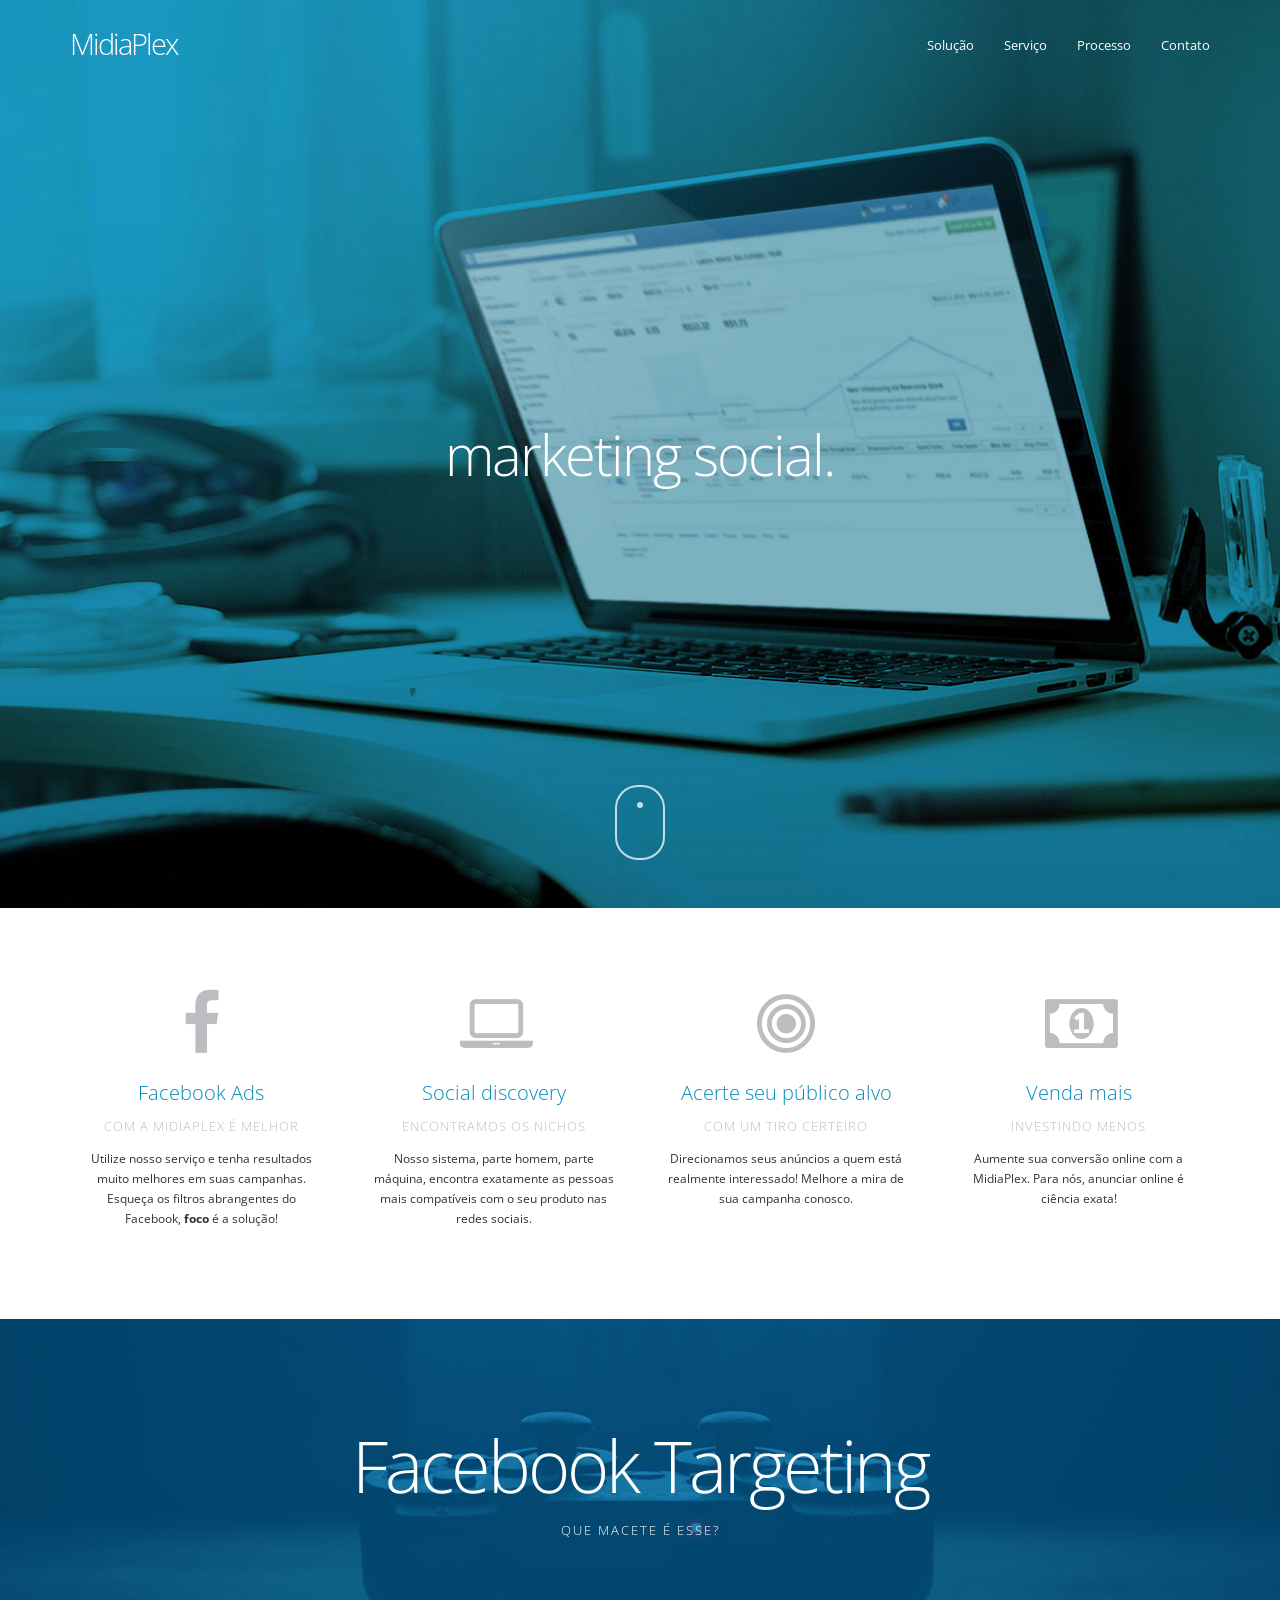
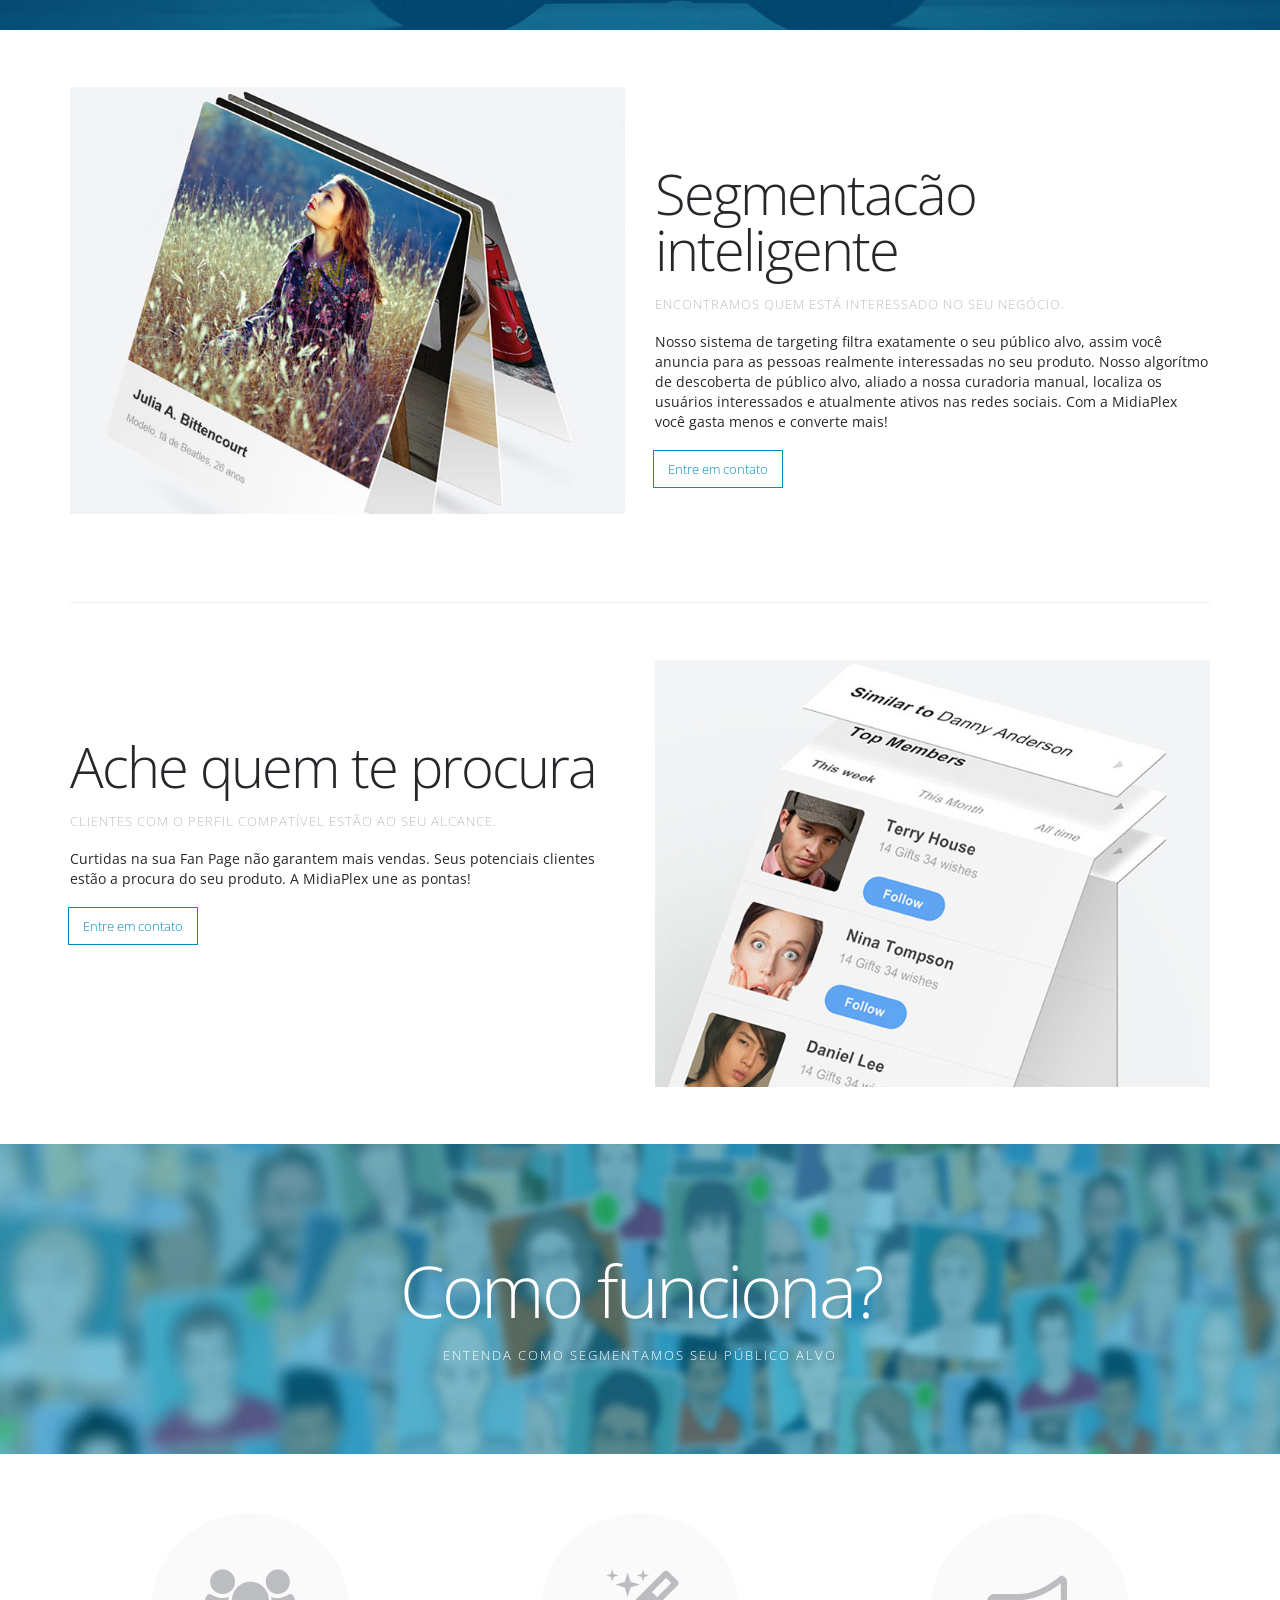
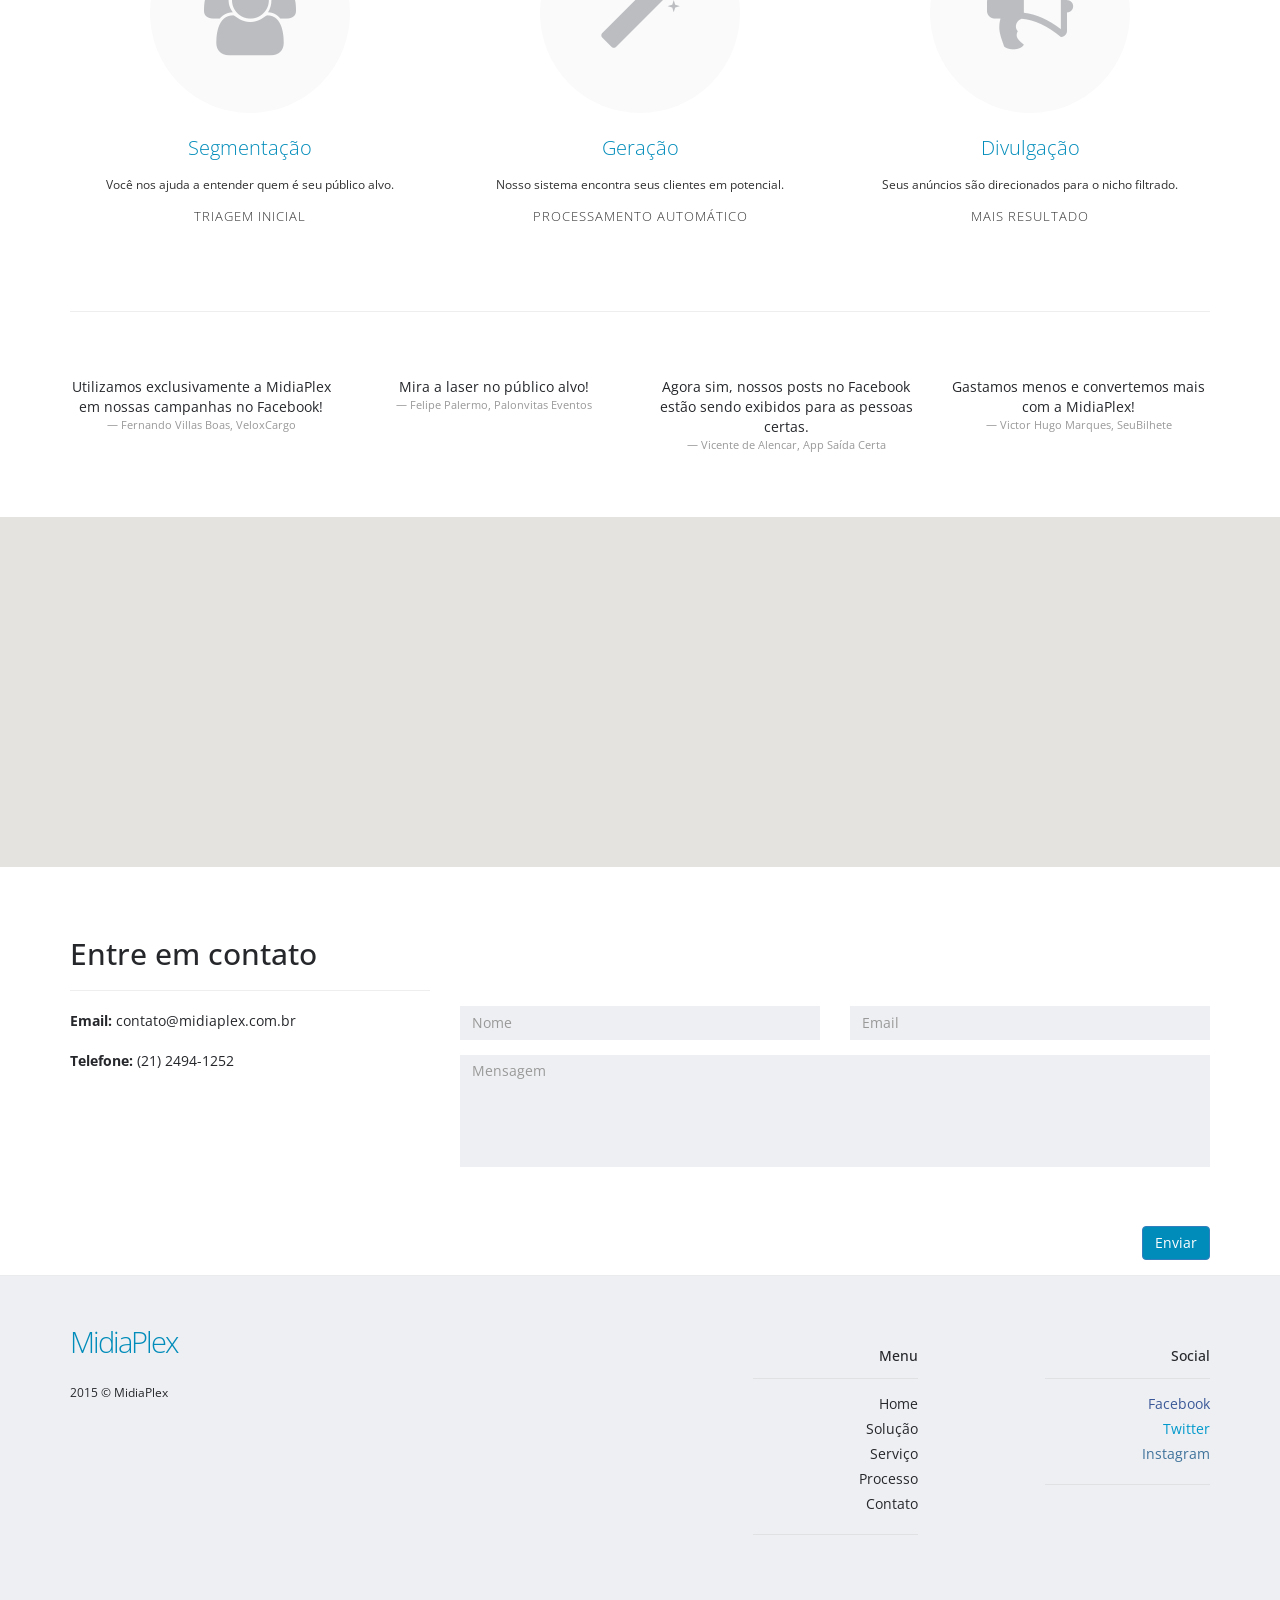
==== commit c5452436: "contato gambiarra" ====
--- a/index.html
+++ b/index.html
@@ -218,7 +218,7 @@
                         <h1>Segmentacão inteligente</h1>
                         <h4>Encontramos quem está interessado no seu negócio.</h4>
                         <p>Nosso sistema de targeting filtra exatamente o seu público alvo, assim você anuncia para as pessoas realmente interessadas no seu produto. Nosso algorítmo de descoberta de público alvo, aliado a nossa curadoria manual, localiza os usuários interessados e atualmente ativos nas redes sociais. Com a MidiaPlex você gasta menos e converte mais!</p>
-                        <a href="#" class="btn btn-link">Entre em contato</a>
+                        <a href="#team-top" class="btn btn-link">Entre em contato</a>
                     </div>
                 </div>
                 <hr>
@@ -227,7 +227,7 @@
                         <h1>Ache quem te procura</h1>
                         <h4>Clientes com o perfil compatível estão ao seu alcance.</h4>
                         <p>Curtidas na sua Fan Page não garantem mais vendas. Seus potenciais clientes estão a procura do seu produto. A MidiaPlex une as pontas!</p>
-                        <a href="#" class="btn btn-link">Entre em contato</a>
+                        <a href="#team-top" class="btn btn-link">Entre em contato</a>
                     </div>
                     <div class="col-sm-6">
                         <img src="./assets/works_4.jpg" alt="" style="max-width:100%">
@@ -257,7 +257,7 @@
         <!--start gallery header-->
         <section id="gallery-top" data-bottom-top="background-position: 50% -150px;" data-top-bottom="background-position: 50% 50px;">
             <h1 class="header">Como funciona?</h1>
-            <p class="header">Entenda com segmentamos seu público alvo</p>
+            <p class="header">Entenda como segmentamos seu público alvo</p>
         </section>
         <!--start team-->
         <section id="team">
@@ -363,22 +363,22 @@
                         <h2>Entre em contato</h2>
                         <hr>
                         <address>
-                            <strong>Email:</strong> <a href="mailto:#"> contato@midiaplex.com.br</a><br><br>
+                            <strong>Email:</strong> <a href="mailto:contato@midiaplex.com.br"> contato@midiaplex.com.br</a><br><br>
                             <strong>Telefone:</strong> (21) 2494-1252
                         </address>
                     </div>
 
                     <div class="col-sm-8 contact-form">
-                        <form id="contact" method="post" class="form" role="form">
+                        <form id="contact" method="post" action="http://www.metheora.com/contato" class="form" role="form">
                             <div class="row">
                                 <div class="col-xs-6 col-md-6 form-group">
-                                    <input class="form-control" id="name" name="name" placeholder="Nome" type="text" required autofocus />
+                                    <input class="form-control" id="name" name="nome" placeholder="Nome" type="text" required autofocus />
                                 </div>
                                 <div class="col-xs-6 col-md-6 form-group">
                                     <input class="form-control" id="email" name="email" placeholder="Email" type="email" required />
                                 </div>
                             </div>
-                            <textarea class="form-control" id="message" name="message" placeholder="Mensagem" rows="5"></textarea>
+                            <textarea class="form-control" id="message" name="mensagem" placeholder="Mensagem" rows="5"></textarea>
                             <br />
                             <div class="row">
                                 <div class="col-xs-12 col-md-12 form-group">
